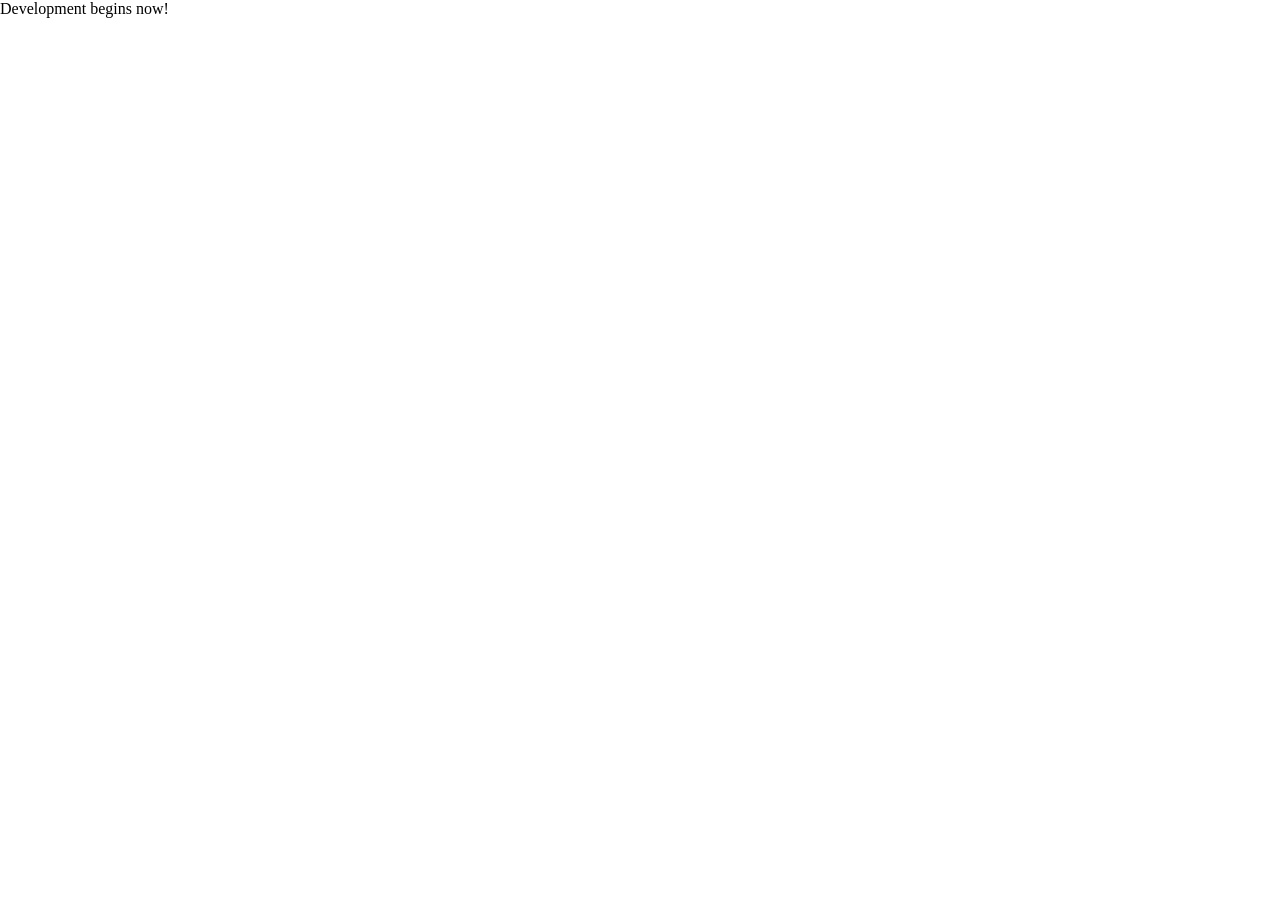
==== index.html @ 848533a8 "created the about page" ====
<!DOCTYPE html>
<html lang="en">

<head>
    <meta charset="UTF-8">
    <meta http-equiv="X-UA-Compatible" content="IE=edge">
    <meta name="viewport" content="width=device-width, initial-scale=1.0">

    <!-- Bootstrap CSS -->
    <link rel="stylesheet" href="assets/css/bootstrap.min.css">

    <!-- Custom CSS -->
    <link rel="stylesheet" href="assets/css/styles.css">

    <title>Medicaid :: Home</title>
</head>

<body>
    <p class="h2">
        Development begins now!
    </p>

    <!-- Bootstrap JS and Bootstrap Bundle JS -->
    <script src="assets/js/bootstrap.min.js"></script>
    <script src="assets/js/bootstrap.bundle.min.js"></script>
</body>

</html>
---- assets/css/styles.css ----
*{
    margin: 0%;
    padding: 0%;
    box-sizing: border-box;
}
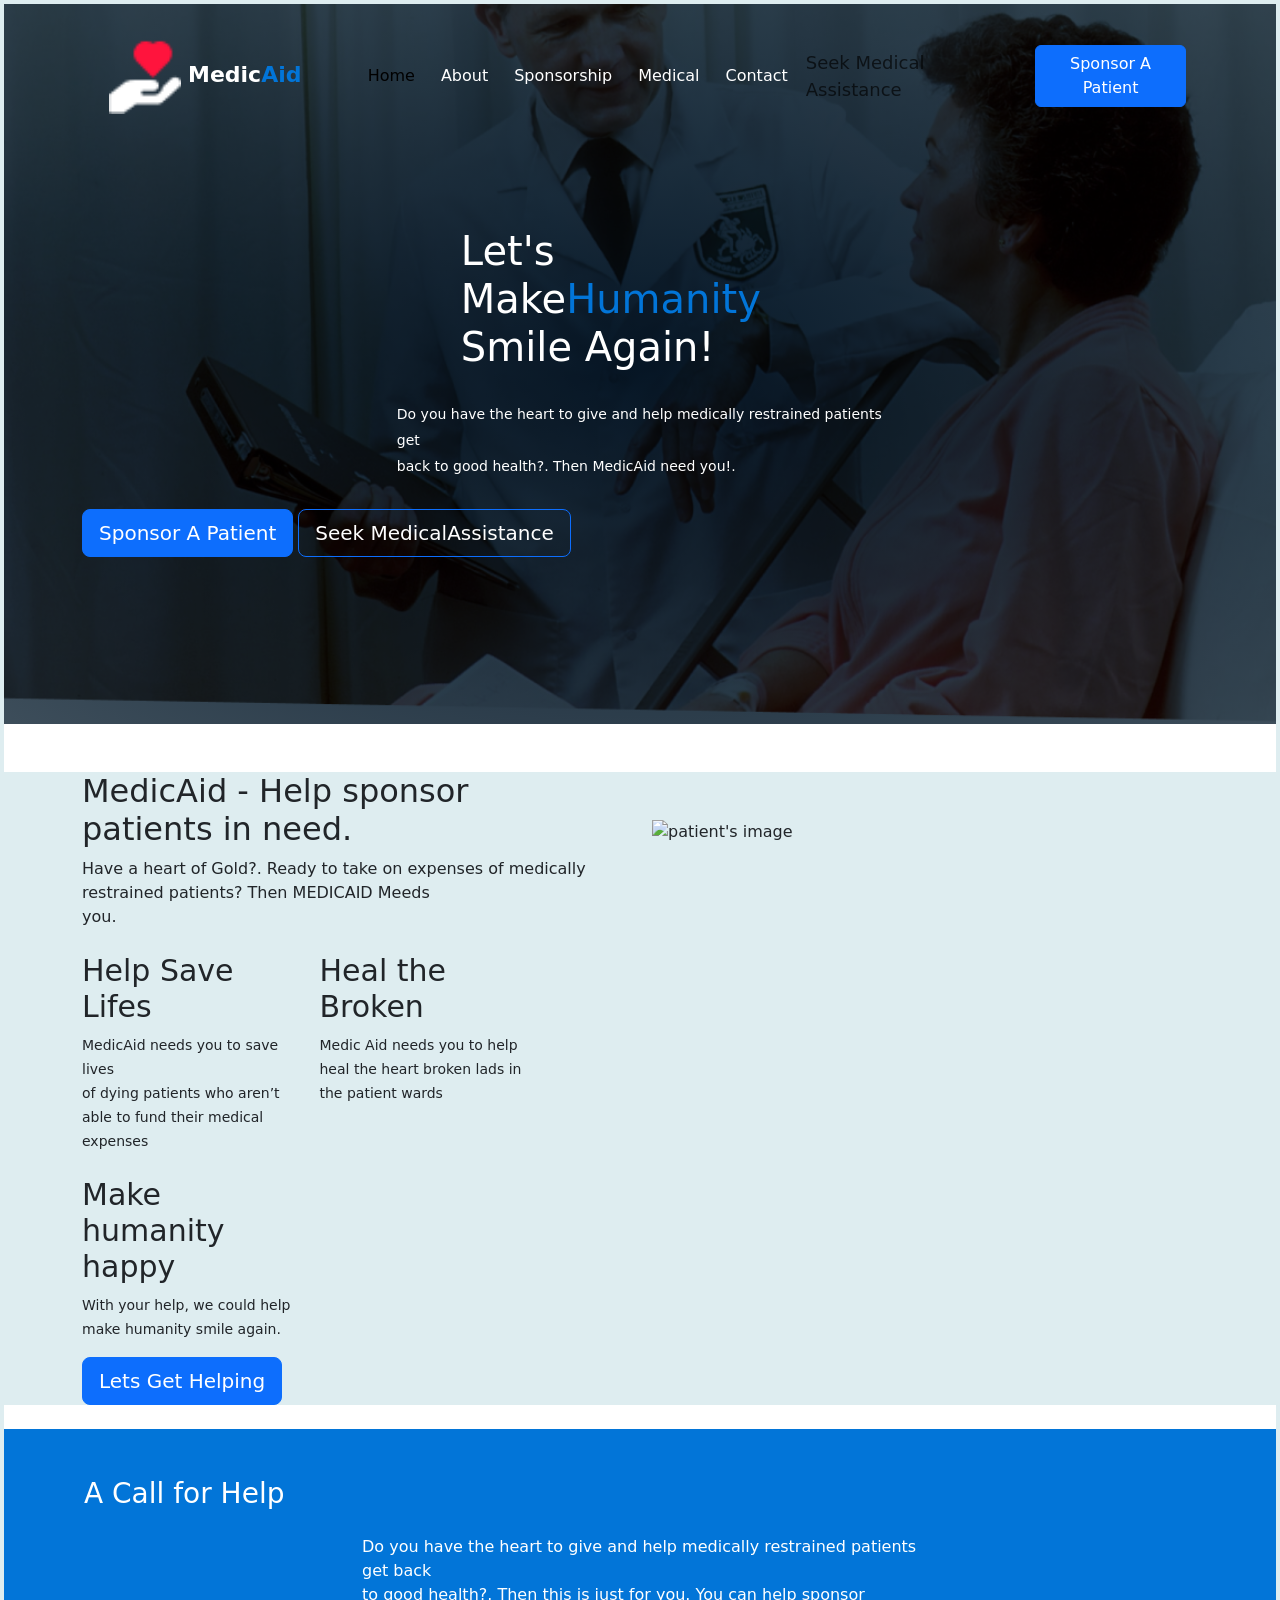
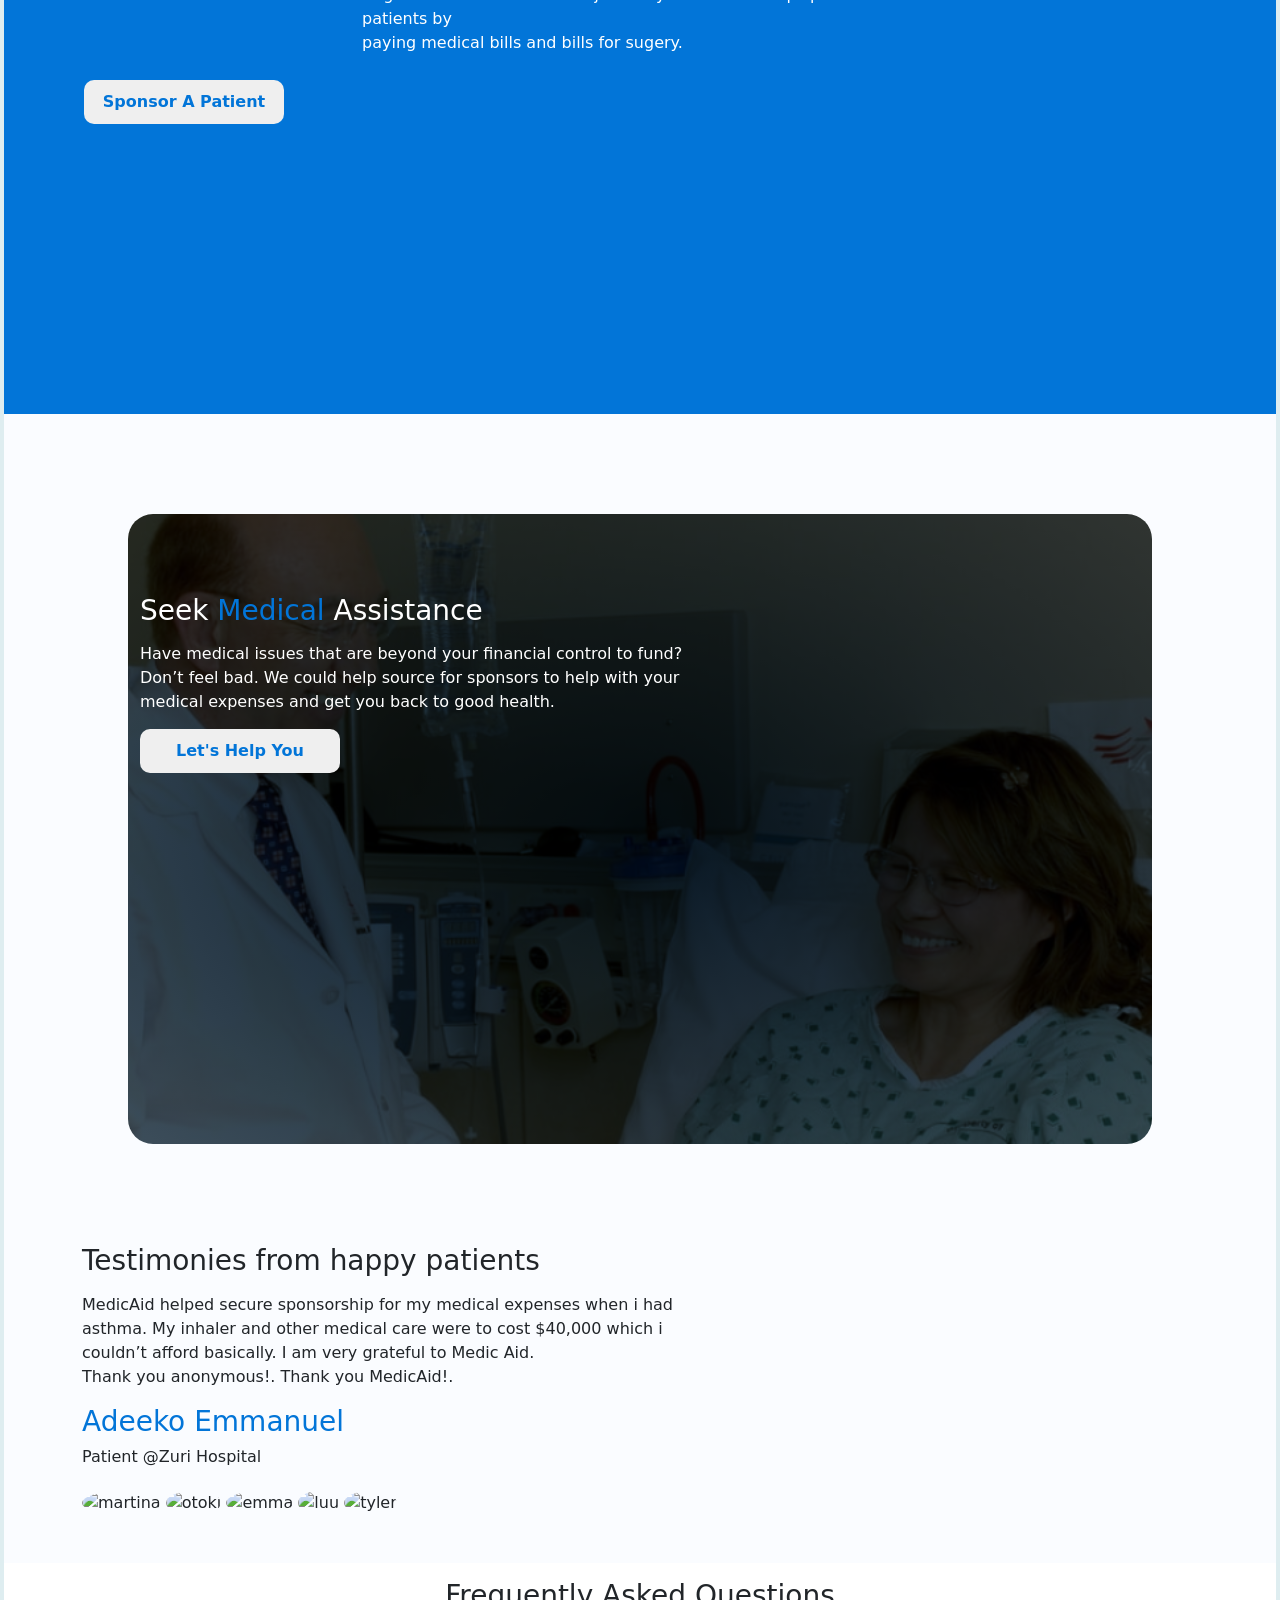
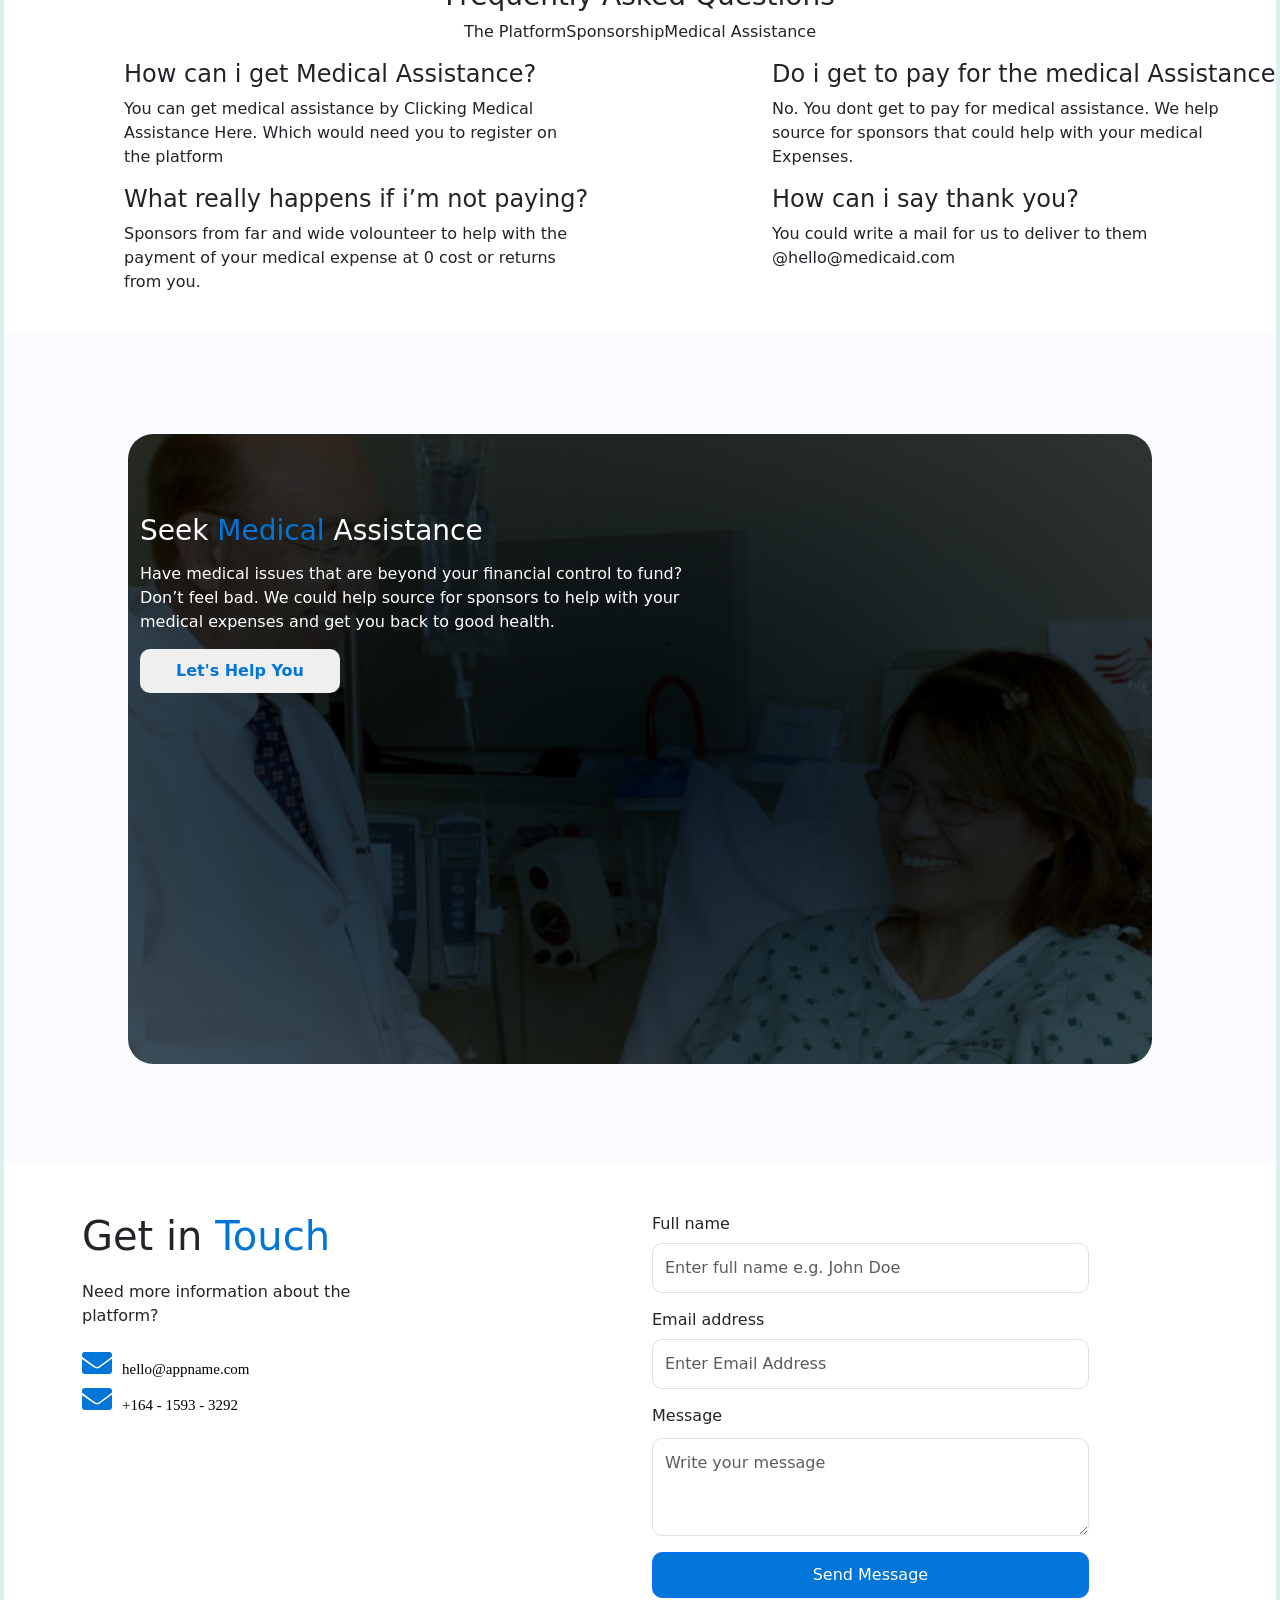
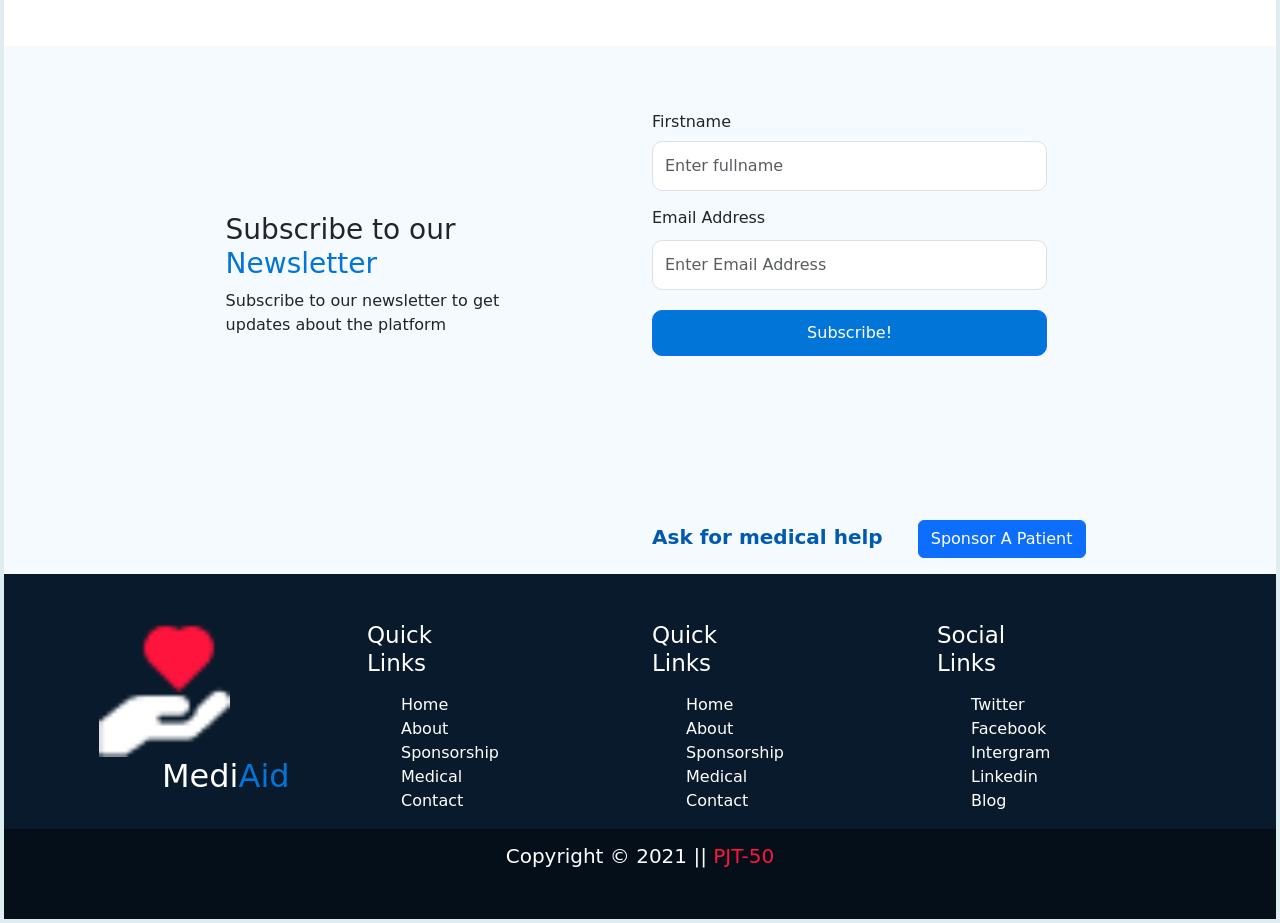
==== commit 45904b73: "created the home page" ====
--- a/index.html
+++ b/index.html
@@ -6,23 +6,382 @@
     <meta http-equiv="X-UA-Compatible" content="IE=edge">
     <meta name="viewport" content="width=device-width, initial-scale=1.0">
 
+    <!-- Link to Google fonts -->
+    <link href="https://fonts.googleapis.com/css2?family=Manrope:wght@200;300;400;500;600;700;800&display=swap" rel="stylesheet">
+
+    <!-- CSS -->
+    <link rel="stylesheet" href="./assets/css/style.css">
+
+    <!-- Font Awesome -->
+    <link rel="stylesheet" href="https://pro.fontawesome.com/releases/v5.10.0/css/all.css" integrity="sha384-AYmEC3Yw5cVb3ZcuHtOA93w35dYTsvhLPVnYs9eStHfGJvOvKxVfELGroGkvsg+p" crossorigin="anonymous" />
+
     <!-- Bootstrap CSS -->
-    <link rel="stylesheet" href="assets/css/bootstrap.min.css">
-
-    <!-- Custom CSS -->
-    <link rel="stylesheet" href="assets/css/styles.css">
-
-    <title>Medicaid :: Home</title>
+    <link href="https://cdn.jsdelivr.net/npm/bootstrap@5.0.1/dist/css/bootstrap.min.css" rel="stylesheet" integrity="sha384-+0n0xVW2eSR5OomGNYDnhzAbDsOXxcvSN1TPprVMTNDbiYZCxYbOOl7+AMvyTG2x" crossorigin="anonymous">
+    <title>About Us</title>
+
 </head>
 
 <body>
-    <p class="h2">
-        Development begins now!
-    </p>
-
-    <!-- Bootstrap JS and Bootstrap Bundle JS -->
-    <script src="assets/js/bootstrap.min.js"></script>
-    <script src="assets/js/bootstrap.bundle.min.js"></script>
+    <header class="mb-5">
+        <section class="bar_title" id="hero-image">
+            <div class="container">
+                <!-- NavBar -->
+                <nav class="navbar navbar-expand-lg">
+                    <div class="container-fluid">
+                        <a class="navbar-brand" href="#"><img src="assets/img/logo.png" alt="logo">
+                            <Strong>Medic<span class="span">Aid</span></Strong>
+                        </a>
+                        <button class="navbar-toggler text-white" type="button" data-bs-toggle="collapse" data-bs-target="#navbarSupportedContent" aria-controls="navbarSupportedContent" aria-expanded="false" aria-label="Toggle navigation">
+						<!-- <span class="navbar-toggler-icon"></span> -->
+                        <!-- <i class="fas fa-bars"></i> -->
+                        <span class="iconify" data-icon="gg:menu-right-alt" data-inline="false"></span>
+					  </button>
+                        <div class="collapse navbar-collapse" id="navbarSupportedContent">
+                            <ul class="navbar-nav me-auto mb-2 mb-lg-0">
+                                <li class="nav-item">
+                                    <a class="nav-link active" aria-current="page" href="#">Home</a>
+                                </li>
+                                <li class="nav-item">
+                                    <a class="nav-link" href="#">About</a>
+                                </li>
+                                <li class="nav-item">
+                                    <a class="nav-link" href="#">Sponsorship</a>
+                                </li>
+                                <li class="nav-item">
+                                    <a class="nav-link" href="#">Medical</a>
+                                </li>
+                                <li class="nav-item">
+                                    <a class="nav-link" href="#">Contact</a>
+                                </li>
+                            </ul>
+                            <a class="nav-link" href="#"><span
+							class="navbar-text">
+								Seek Medical Assistance </span></a>
+                            <button type="button" class="btn btn-primary">Sponsor A Patient</button>
+
+                        </div>
+                    </div>
+                </nav>
+
+                <!-- Title -->
+
+                <div class="title">
+                    <div class="col-sm-12 col-md-12 col-lg-12">
+                        <h1 class="title-text">Let's Make<span class="span">Humanity</span> <br>Smile Again!</h1>
+                        <p>Do you have the heart to give and help medically restrained patients get <br> back to good health?. Then MedicAid need you!.</p>
+                        <button type="button" class="btn btn-primary btn-lg">Sponsor A Patient</button>
+                        <button type="button" class="btn btn-outline-primary btn-lg text-white">Seek MedicalAssistance</button>
+                    </div>
+                </div>
+            </div>
+        </section>
+    </header>
+
+    <!-- Core Value Section -->
+    <section class="section_values m-auto" id="core_values">
+        <div class="container mb-4">
+            <div class="row">
+
+                <div class="core col-lg-6 col-md-12 col-sm-12 mt-5  m-sm-auto m-lg-0">
+                    <div class="m-sm-auto">
+                        <h2 class="core-vision m-sm-auto pb-2">MedicAid - Help sponsor <br> patients in need.</h2>
+                        <p class="core_p pb-2">Have a heart of Gold?. Ready to take on expenses of medically restrained patients? Then MEDICAID Meeds <br> you.</p>
+                    </div>
+
+                    <div class="row">
+                        <div class="values col-lg-5 col-md-12 pb-2">
+                            <h4>Help Save Lifes</h4>
+                            <p>MedicAid needs you to save lives <br> of dying patients who aren’t able to fund their medical expenses</p>
+                        </div>
+                        <div class="values col-lg-5 col-md-12">
+                            <h4>Heal the Broken</h4>
+                            <p>Medic Aid needs you to help heal the heart broken lads in the patient wards</p>
+                        </div>
+                        <div class="values col-lg-5 col-md-12">
+                            <h4>Make humanity happy</h4>
+                            <p>With your help, we could help make humanity smile again.</p>
+                        </div>
+                    </div>
+                    <button type="button" class="btn btn-primary btn-lg">Lets Get Helping</button>
+                </div>
+                <div class="col-lg-6 col-md-12 col-sm-12 core-value">
+                    <img class="img-fluid patient-image w-50 mt-5" src="../assets/img/medical.png" class="img-responsive" alt="patient's image">
+                </div>
+            </div>
+        </div>
+    </section>
+
+    <!-- CTA To Sponsor -->
+    <section class="CTA  pb-0" id="CTA_sponsors">
+        <div class="container-fluid">
+            <div class="call_to_sponsors">
+                <h3>A Call for Help</h3>
+                <p>Do you have the heart to give and help medically restrained patients get back <br> to good health?. Then this is just for you. You can help sponsor patients by <br> paying medical bills and bills for sugery.</p>
+                <button class="ass-btn btn-light btn-primary " type="button">Sponsor A Patient</button>
+            </div>
+        </div>
+    </section>
+
+
+    <!-- Patients and Medical assistance section -->
+
+    <section class="patients_assistance" id="about_patients_assistance">
+
+        <div class="row">
+
+            <!-- About Patients Sub-section -->
+
+            <!-- <div class="col-lg-12 patients">
+                <h3>About Patients</h3>
+                <p>From the desktop, click People & user groups at the top of your left sidebar... Click New User Group in the top rightFrom your desktop, click People & user groups at the top of your left sidebar
+                </p>
+                <a href="#">LEARN MORE</a>
+            </div> -->
+
+            <!-- Seek Medical Assistance Sub-section -->
+            <div class="make-col assistance">
+                <h2 class="">Seek <span class="span">Medical</span> Assistance</h2>
+                <p>Have medical issues that are beyond your financial control to fund? <br> Don’t feel bad. We could help source for sponsors to help with your <br> medical expenses and get you back to good health.</p>
+                <button type="button" class="ass-btn btn-lg">Let's Help You</button>
+            </div>
+        </div>
+    </section>
+    <!-- Testimonial section -->
+    <section class="testimonial pb-5 mb-3" id="testimony">
+        <div class="container">
+            <div class="col-lg-12 col-md-12 col-m-12 patients">
+                <h3 class="pb-2">Testimonies from happy patients</h3>
+                <div class="testifiers">
+                    <p>MedicAid helped secure sponsorship for my medical expenses when i had <br> asthma. My inhaler and other medical care were to cost $40,000 which i <br> couldn’t afford basically. I am very grateful to Medic Aid.<br> Thank you anonymous!.
+                        Thank you MedicAid!.
+                    </p>
+                    <h3><span class="span">Adeeko Emmanuel</span></h3>
+                    <h6 class="pb-3">Patient @Zuri Hospital</h6>
+                </div>
+                <div class="images ">
+                    <img src="./assets/img/matina.png" alt="martina" class="img-responsive rounded-circle">
+                    <img src="./assets/img/otoki.jpg" class="img-responsive rounded-circle" alt="otoki">
+                    <img src="./assets/img/emma.png" class="img-responsive rounded-circle" alt="emma">
+                    <img src="./assets/img/luu.png" class="img-responsive rounded-circle" alt="luu">
+                    <img src="./assets/img/tyler.jpg" class="img-responsive rounded-circle" alt="tyler">
+                </div>
+            </div>
+        </div>
+
+    </section>
+    <!-- FAQs Section -->
+
+    <section class="faq mb-4" id="fa_questions">
+        <div class="jumbotron">
+            <div class="row asked_q">
+                <h3 class="text-center">Frequently Asked Questions</h3>
+                <div class="faq_head m-auto">
+                    <p>The Platform</p>
+                    <p>Sponsorship</p>
+                    <p>Medical Assistance</p>
+                </div>
+
+                <div class="QA">
+                    <div class="row questions_and_answers text-left">
+                        <div class="what col-lg-6 col-md-12 col-sm-12">
+                            <h4>How can i get Medical Assistance?</h4>
+                            <p>You can get medical assistance by Clicking Medical <br> Assistance Here. Which would need you to register on <br> the platform</p>
+                        </div>
+                        <div class="what col-lg-6 col-md-12 col-sm-12">
+                            <h4>Do i get to pay for the medical Assistance?</h4>
+                            <p>No. You dont get to pay for medical assistance. We help<br> source for sponsors that could help with your medical <br>Expenses.</p>
+                        </div>
+                    </div>
+                    <div class="row questions_and_answers">
+                        <div class="what col-lg-6 col-md-12 col-sm-12">
+                            <h4>What really happens if i’m not paying?</h4>
+                            <p>Sponsors from far and wide volounteer to help with the <br>payment of your medical expense at 0 cost or returns<br> from you.</p>
+                        </div>
+                        <div class="what col-lg-6 col-md-12 col-sm-12">
+                            <h4>How can i say thank you?</h4>
+                            <p>You could write a mail for us to deliver to them <br>@hello@medicaid.com</p>
+                        </div>
+                    </div>
+
+                </div>
+            </div>
+        </div>
+    </section>
+
+    <!-- Patients and Medical assistance section -->
+
+    <section class="patients_assistance" id="about_patients_assistance">
+        <div class="row">
+            <!-- Seek Medical Assistance Sub-section -->
+            <div class="make-col assistance">
+                <h2 class="">Seek <span class="span">Medical</span> Assistance</h2>
+                <p>Have medical issues that are beyond your financial control to fund? <br> Don’t feel bad. We could help source for sponsors to help with your <br> medical expenses and get you back to good health.</p>
+                <button type="button" class="ass-btn btn-lg">Let's Help You</button>
+            </div>
+        </div>
+    </section>
+    <!-- Get In Touch Section -->
+
+    <section class="git" id="gi_touch">
+        <div class="container mt-5 mb-5">
+            <div class="row">
+                <div class="col-sm-12 col-md-6 col-lg-6 git_details">
+                    <h3 class="git-header">Get in <span class="span">Touch</span></h3>
+                    <p>Need more information about the <br> platform?</p>
+                    <i class="fas fa-envelope"><span class="env-text">hello@appname.com</span></i> <br>
+                    <i class="fas fa-envelope"><span class="env-text">+164 - 1593 - 3292</span></i>
+                </div>
+                <div class="col-lg-6 form_box ">
+                    <form>
+                        <div class="form-row">
+                            <div class="col">
+                                <p>Full name</p>
+                                <input type="text" class="form-control" placeholder="Enter full name e.g. John Doe">
+                            </div>
+                            <div class="form-row">
+                                <div class="col">
+                                    <p>Email address</p>
+                                    <input type="email" class="form-control" placeholder="Enter Email Address">
+                                </div>
+                                <div class="form-group">
+                                    <label for="exampleFormControlTextarea1">Message</label>
+                                    <textarea class="form-control" id="exampleFormControlTextarea1" rows="3" placeholder="Write your message"></textarea>
+                                </div>
+                                <button class="btn btn-primary mt-3" type="submit">Send Message</button>
+                            </div>
+                        </div>
+                    </form>
+                </div>
+            </div>
+        </div>
+    </section>
+
+
+    <section class="subscribe mb-auto" id="newsletter">
+        <div class="container">
+            <div class="row sub">
+
+                <div class="col-lg-6 sub_text">
+                    <h3>Subscribe <span class="aid">to our <span class="span">Newsletter</span></span>
+                    </h3>
+                    <p>Subscribe to our newsletter to get updates about the platform</p>
+                </div>
+                <div class="col-lg-6 form_box">
+                    <form>
+                        <div class="form-row">
+                            <div class="col">
+                                <p>Firstname</p>
+                                <input type="text" class="form-control" placeholder="Enter fullname">
+                            </div>
+                            <div class="form-group">
+                                <label for="exampleFormControlInput1">Email Address</label>
+                                <input type="email" class="form-control" id="exampleFormControlInput1" placeholder="Enter Email Address">
+                            </div>
+                            <button class="btn btn-primary" type="button">Subscribe!</button>
+                        </div>
+                    </form>
+                </div>
+            </div>
+        </div>
+    </section>
+
+    <!-- Seek Medical Assistance + Sponsor a patient Section -->
+
+    <section class="ass_spons pb-3" id="ass_patient">
+        <div class="container">
+            <div class="row">
+                <div class="col-sm-12 col-md-12 col-lg-6">
+
+                </div>
+                <div class="col-sm-6 col-md-6 col-lg-6 med_help">
+                    <a class="" href="#">Ask for medical help</a>
+                    <button class="btn btn-primary" type="button">Sponsor A Patient</button>
+                </div>
+            </div>
+        </div>
+    </section>
+
+
+
+    <!-- footer section -->
+
+    <footer class="pt-5" id="footerbg">
+        <div class="container">
+            <div class="row">
+                <div class="col-sm-12 col-md-6 col-lg-3 mb-auto">
+                    <a class="navbar-brand" href="#"><img src="assets/img/logo1.png" class="img-fluid" alt="logo">
+                        <h2 class="">Medi<span class="span">Aid</span></h2>
+                    </a>
+                </div>
+                <div class="col-sm-12 col-md-6 col-lg-3">
+                    <h3 class="col-sm-12 col-md-6 col-lg-34"> Quick Links</h3>
+                    <ul class="col-sm-12 col-md-6 col-lg-3 pt-2">
+                        <li>
+                            <a href="">Home</a>
+                        </li>
+                        <li>
+                            <a href="">About</a>
+                        </li>
+                        <li>
+                            <a href="">Sponsorship</a>
+                        </li>
+                        <li>
+                            <a href="">Medical </a>
+                        </li>
+                        <li>
+                            <a href="">Contact</a>
+                        </li>
+                    </ul>
+                </div>
+                <div class="col-sm-12 col-md-6 col-lg-3">
+                    <h3 class="col-sm-12 col-md-6 col-lg-34"> Quick Links</h3>
+                    <ul class="col-sm-12 col-md-6 col-lg-3 pt-2">
+                        <li>
+                            <a href="">Home</a>
+                        </li>
+                        <li>
+                            <a href="">About</a>
+                        </li>
+                        <li>
+                            <a href="">Sponsorship</a>
+                        </li>
+                        <li>
+                            <a href="">Medical</a>
+                        </li>
+                        <li>
+                            <a href="">Contact</a>
+                        </li>
+                    </ul>
+                </div>
+                <div class="col-sm-12 col-md-6 col-lg-3">
+                    <h3 class="col-sm-12 col-md-6 col-lg-34">Social Links</h3>
+                    <ul class="col-sm-12 col-md-6 col-lg-3 pt-2">
+                        <li>
+                            <a href="">Twitter</a>
+                        </li>
+                        <li>
+                            <a href="">Facebook</a>
+                        </li>
+                        <li>
+                            <a href="">Intergram</a>
+                        </li>
+                        <li>
+                            <a href="">Linkedin</a>
+                        </li>
+                        <li>
+                            <a href="">Blog</a>
+                        </li>
+                    </ul>
+                </div>
+            </div>
+        </div>
+        <div class="footer-small">
+            <p>Copyright &copy; 2021 || <span>PJT-50</span></p>
+        </div>
+    </footer>
+    <!-- JavaScript Bundle with Popper -->
+    <script src="https://cdn.jsdelivr.net/npm/bootstrap@5.0.1/dist/js/bootstrap.bundle.min.js" integrity="sha384-gtEjrD/SeCtmISkJkNUaaKMoLD0//ElJ19smozuHV6z3Iehds+3Ulb9Bn9Plx0x4" crossorigin="anonymous"></script>
+    <script src="index.js"></script>
 </body>
 
 </html>
--- a/assets/css/style.css
+++ b/assets/css/style.css
@@ -0,0 +1,520 @@
+@import url('https://fonts.googleapis.com/css2?family=Manrope:wght@200;300;400;500;600;700;800&display=swap');
+* {
+    padding: 0;
+    margin: 0;
+    box-sizing: border-box;
+}
+
+body {
+    background-color: whitesmoke;
+    font-family: "Manrope" sans-serif;
+    text-align: center;
+    border: 4px solid #DEEDF0;
+    font-size: 16px;
+}
+
+html,
+body {
+    overflow-x: hidden;
+}
+
+.span {
+    color: #0275d8;
+}
+
+
+/*navbar section*/
+
+.container .navbar {
+    padding-top: 30px;
+}
+
+.container-fluid .navbar-brand {
+    color: #fff;
+    font-size: 1.2em;
+    font-weight: bold;
+    margin-left: 15px;
+}
+
+strong {
+    font-size: 22px;
+}
+
+a img {
+    width: 50%;
+    height: 50%;
+}
+
+.navbar-nav {
+    margin-left: 90px;
+    font-size: 0.8em;
+}
+
+.navbar .iconify {
+    color: #ffff;
+    content: url('https://api.iconify.design/gg:menu-right-alt.svg?color=white&height=24');
+    vertical-align: -0.125em;
+    width: 50px;
+    height: 50px;
+}
+
+.navbar .fas {
+    color: #ffff;
+    font-size: larger;
+}
+
+.nav-item {
+    margin-right: 10px;
+    font-size: 16px;
+}
+
+.nav-item .nav-link {
+    color: #fff;
+}
+
+.navbar-text {
+    margin-right: 40px;
+    color: #fff;
+    font-size: 0.8em;
+    padding: 0px;
+    font-size: 18px;
+}
+
+.collapse .head-navig {
+    background: #0275d8;
+    font-size: 0.8em;
+    text-align: center;
+    border-radius: 8px;
+    margin-right: 30px;
+    padding: 0.5em 1.5em;
+}
+
+
+/*hero section*/
+
+#hero-image {
+    background-image: radial-gradient(#081A2B, rgba(8, 26, 43, 75%)), url("../img/hero-img.png");
+    background-position: center;
+    background-repeat: no-repeat;
+    background-size: cover;
+    /* background-color: #DEEDF0; */
+    background-blend-mode: multiply;
+    background-color: #DEEDF0;
+    color: #fff;
+    height: 80vh;
+}
+
+.title .title-text {
+    width: 28vw;
+    margin: 100px auto 30px;
+}
+
+.title p {
+    width: 38vw;
+    margin: 10px auto 30px;
+    font-size: 14px;
+    line-height: 26px;
+}
+
+.title h1 {
+    font-size: 40px;
+    font-weight: 500;
+}
+
+
+/* core value section*/
+
+#core_values {
+    background-color: #DEEDF0;
+}
+
+img {
+    width: 100%;
+    margin: auto;
+}
+
+.core {
+    text-align: left;
+}
+
+.core .values p {
+    line-height: 24px;
+    font-size: 14px;
+}
+
+.values h4 {
+    font-size: 30px;
+}
+
+
+/*testimonial section*/
+
+#testimony {
+    background-color: #FAFCFF;
+}
+
+.testimonial img {
+    width: 6%;
+}
+
+
+/*mission section*/
+
+
+/* Patients and Medical assistance section*/
+
+#about_patients_assistance {
+    background-color: #FAFCFF;
+    height: auto;
+    /* margin: 50px auto; */
+}
+
+#about_patients_assistance .patients {
+    margin: 100px auto 0;
+}
+
+#about_patients_assistance .assistance {
+    background-image: radial-gradient(#081A2B, rgba(8, 26, 43, 75%)), url("../img/doc-assist.png");
+    background-position: center;
+    background-repeat: no-repeat;
+    background-size: cover;
+    background-color: #DEEDF0;
+    background-blend-mode: multiply;
+    border-radius: 25px;
+    color: #fff;
+    height: 70vh;
+    width: 80vw;
+    margin: 100px auto;
+}
+
+.assistance h2 {
+    margin-top: 8rem;
+    font-size: 50px;
+}
+
+.assistance p {
+    margin: 25px auto;
+    width: 50%;
+}
+
+.patients_assistance .ass-btn {
+    border: none;
+    color: #0275d8;
+    padding: 10px;
+    border-radius: 10px;
+    width: 200px;
+    font-weight: 600;
+}
+
+
+/* FAQ section*/
+
+.faq_head {
+    display: flex;
+    flex-direction: row;
+    justify-content: center;
+    text-align: center;
+}
+
+#fa_questions {
+    text-align: left;
+}
+
+.QA {
+    margin-left: 120px;
+}
+
+
+/* CTA section*/
+
+#CTA_sponsors {
+    background-color: #0275d8;
+    height: 65vh;
+    color: #fff;
+}
+
+#CTA_sponsors .container-fluid {
+    padding: 3rem 5rem;
+}
+
+.CTA .ass-btn {
+    border: none;
+    padding: 10px;
+    border-radius: 10px;
+    width: 200px;
+    color: #0275d8;
+    font-weight: 600;
+}
+
+
+/* .call_to_sponsors h3 {
+    margin-top: 120px;
+} */
+
+.call_to_sponsors p {
+    width: 50%;
+    margin: 25px auto;
+}
+
+
+/* GI section*/
+
+#gi_touch {
+    text-align: left;
+}
+
+#gi_touch .container-fluid {
+    padding: 10%;
+}
+
+.git_details h3,
+.git_details p {
+    width: 70%;
+    margin-bottom: 20px;
+}
+
+.git_details .fas {
+    color: #0275d8;
+    font-size: 30px;
+    border-radius: 5px;
+    margin-bottom: 6px;
+}
+
+.git-header {
+    font-size: 40px;
+}
+
+.git_details .env-text {
+    color: #000;
+    font-size: 15px;
+    margin-left: 10px;
+    font-weight: 200
+}
+
+.form-row input {
+    width: 80%;
+    border-radius: 10px;
+    margin-bottom: 30px;
+    padding: 12px;
+}
+
+.form-group label {
+    margin-bottom: 10px;
+    ;
+}
+
+.form-group textarea {
+    width: 80%;
+    border-radius: 10px;
+    padding: 12px;
+}
+
+.form_box .btn {
+    margin-top: 15px;
+    width: 80%;
+    border-radius: 10px;
+    padding: 10px;
+}
+
+
+/* partners section*/
+
+
+/* 
+.partners-pics {
+    width: 3%;
+    height: 3%;
+} */
+
+
+/* NEWSLETTER section*/
+
+#newsletter {
+    background-color: #F5FAFF;
+    height: auto;
+    margin: auto;
+    margin-top: 40px;
+    text-align: left;
+}
+
+#newsletter .container {
+    padding: 4rem;
+}
+
+.sub .sub_text {
+    padding: 10%;
+}
+
+.form_box p {
+    margin-bottom: 7px;
+}
+
+.form_box input {
+    margin-bottom: 15px;
+}
+
+.form_box .btn {
+    margin-top: 5px;
+    background-color: #0275d8;
+    color: #ffff;
+}
+
+
+/* partners section*/
+
+#ass_patient {
+    background-color: #F5FAFF;
+    color: #005AB2;
+}
+
+.ass_spons a {
+    color: #005AB2;
+    text-decoration: none;
+    font-weight: bold;
+    font-size: 20px;
+    padding-right: 30px;
+}
+
+
+/* footer section*/
+
+footer {
+    background-color: #081A2B;
+    color: hsl(0, 0%, 100%);
+}
+
+footer a,
+ul {
+    text-decoration: none;
+    list-style-type: none;
+    color: hsl(0, 0%, 100%);
+    text-align: left;
+    padding-left: 2em;
+}
+
+footer h2 {
+    margin-left: 80px;
+}
+
+footer h3 {
+    font-size: 23px;
+    /* color: #FF143D; */
+}
+
+.footer-small {
+    background-color: #050F1A;
+    height: 10vh;
+}
+
+.footer-small p {
+    font-size: 20px;
+    padding-top: 12px;
+    text-align: center;
+}
+
+.footer-small span {
+    color: #FF143D;
+}
+
+@media (max-width: 575.98px) {
+    .title h1 {
+        font-size: 25px;
+    }
+    .title .title-text {
+        width: 28vw;
+        margin: 50px auto 15px;
+    }
+    /* footer section*/
+    footer a,
+    ul {
+        text-align: left;
+        margin-left: 20px;
+    }
+    footer h2 {
+        margin-left: 100px;
+    }
+    footer h3 {
+        text-align: left;
+        margin-left: 100px;
+    }
+    .call_to_sponsors p {
+        width: 100%;
+        text-align: center;
+        font-size: 13px;
+    }
+    .QA {
+        margin-left: 30px;
+        font-size: 14px;
+    }
+    .QA h4 {
+        font-size: 18px;
+        font-weight: 600;
+    }
+    .assistance h2 {
+        margin-top: 3rem;
+        font-size: 28px;
+    }
+    .assistance p {
+        margin: 15px auto;
+        width: 100%;
+        font-size: 14px;
+    }
+    /* hero section*/
+    .title h1 {
+        width: 90vw;
+        font-size: 30px;
+    }
+    .title .title-text {
+        margin: 25px auto 15px;
+        width: 90vw;
+    }
+    .title p {
+        width: 90vw;
+        margin: 10px auto 20px;
+        font-size: 16px;
+        line-height: 24px;
+    }
+}
+
+@media (min-width: 992px) {
+    footer a,
+    ul {
+        text-align: left;
+        margin-left: -15px;
+    }
+    .assistance h2 {
+        margin-top: 5rem;
+        font-size: 28px;
+    }
+    .assistance p {
+        margin: 15px auto;
+        width: 100%;
+        font-size: 16px;
+    }
+}
+
+@media (max-width: 991.98px) {
+    .assistance h2 {
+        margin-top: 5rem;
+        font-size: 28px;
+    }
+    .assistance p {
+        margin: 15px auto;
+        width: 100%;
+        font-size: 16px;
+    }
+    .title h1 {
+        width: 90vw;
+        font-size: 30px;
+    }
+    .title .title-text {
+        margin: 25px auto 15px;
+        width: 90vw;
+    }
+    .title p {
+        width: 90vw;
+        margin: 10px auto 20px;
+        font-size: 16px;
+        line-height: 24px;
+    }
+}
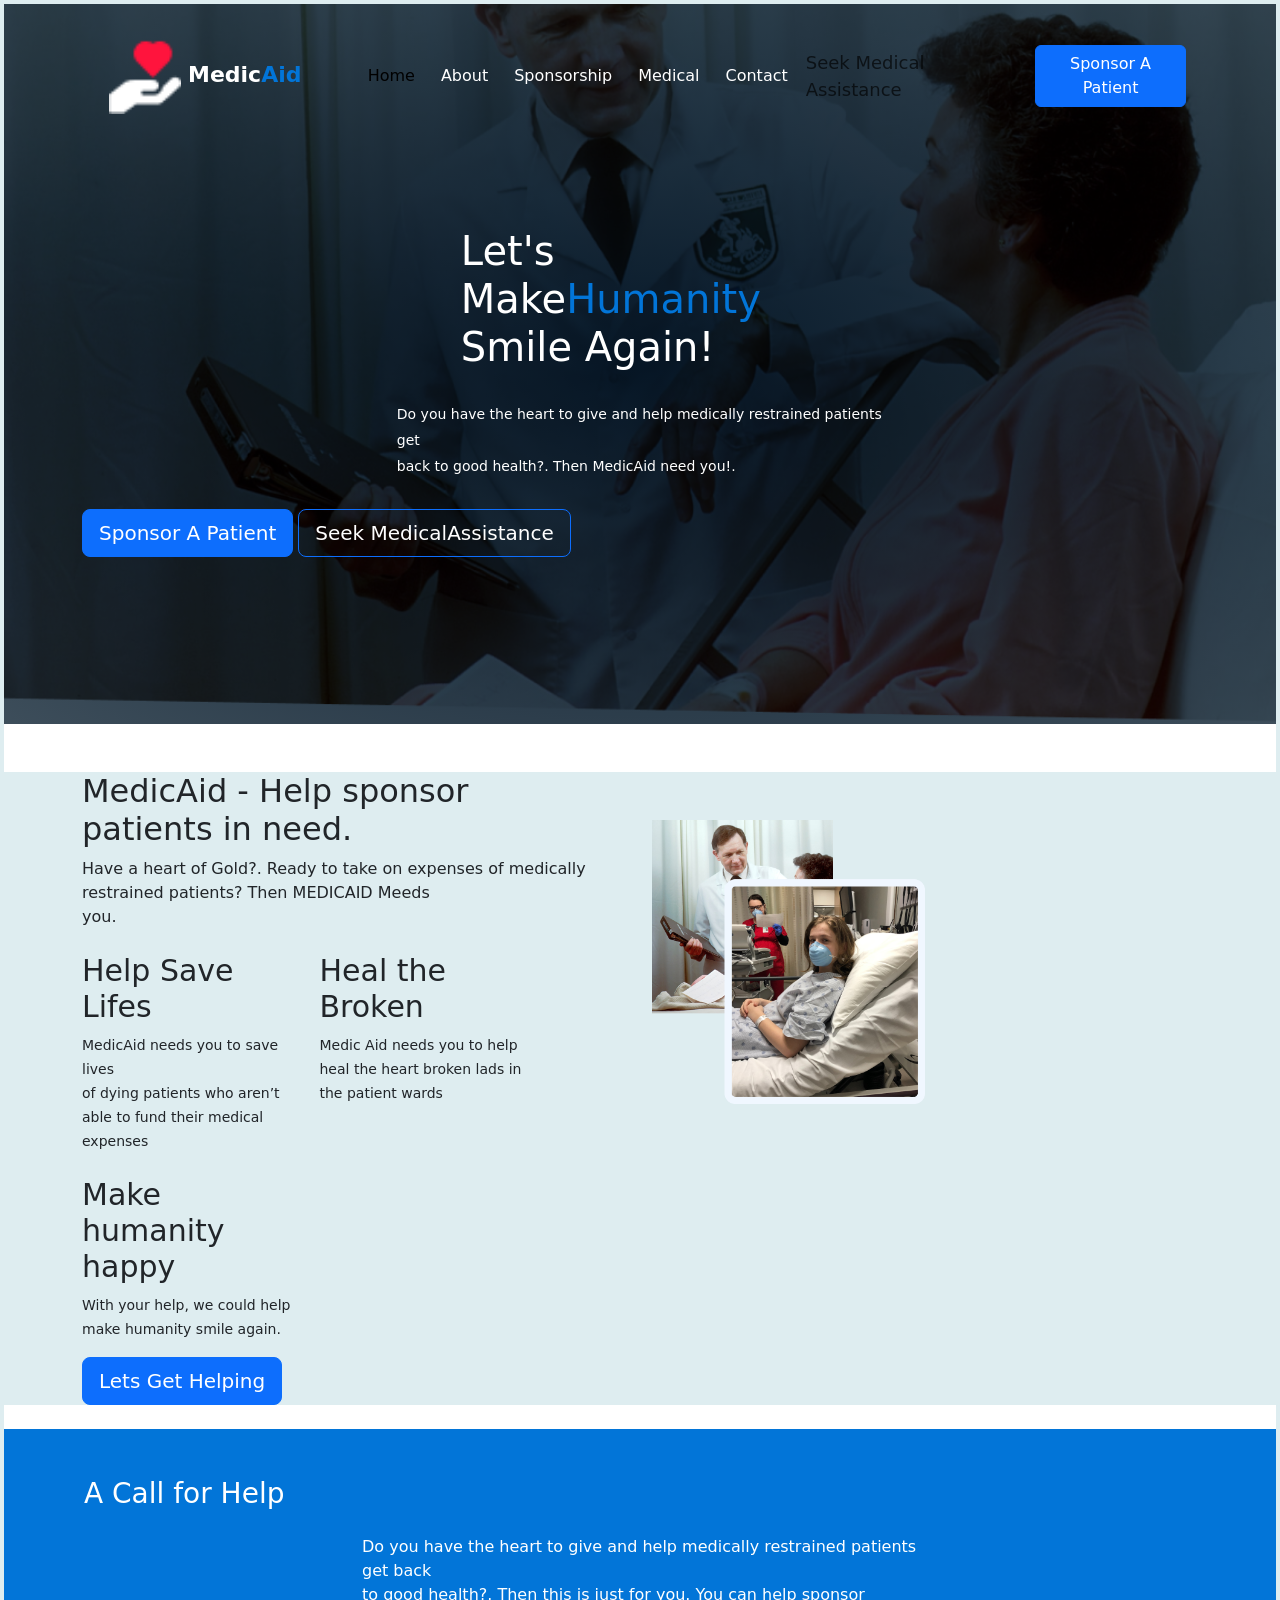
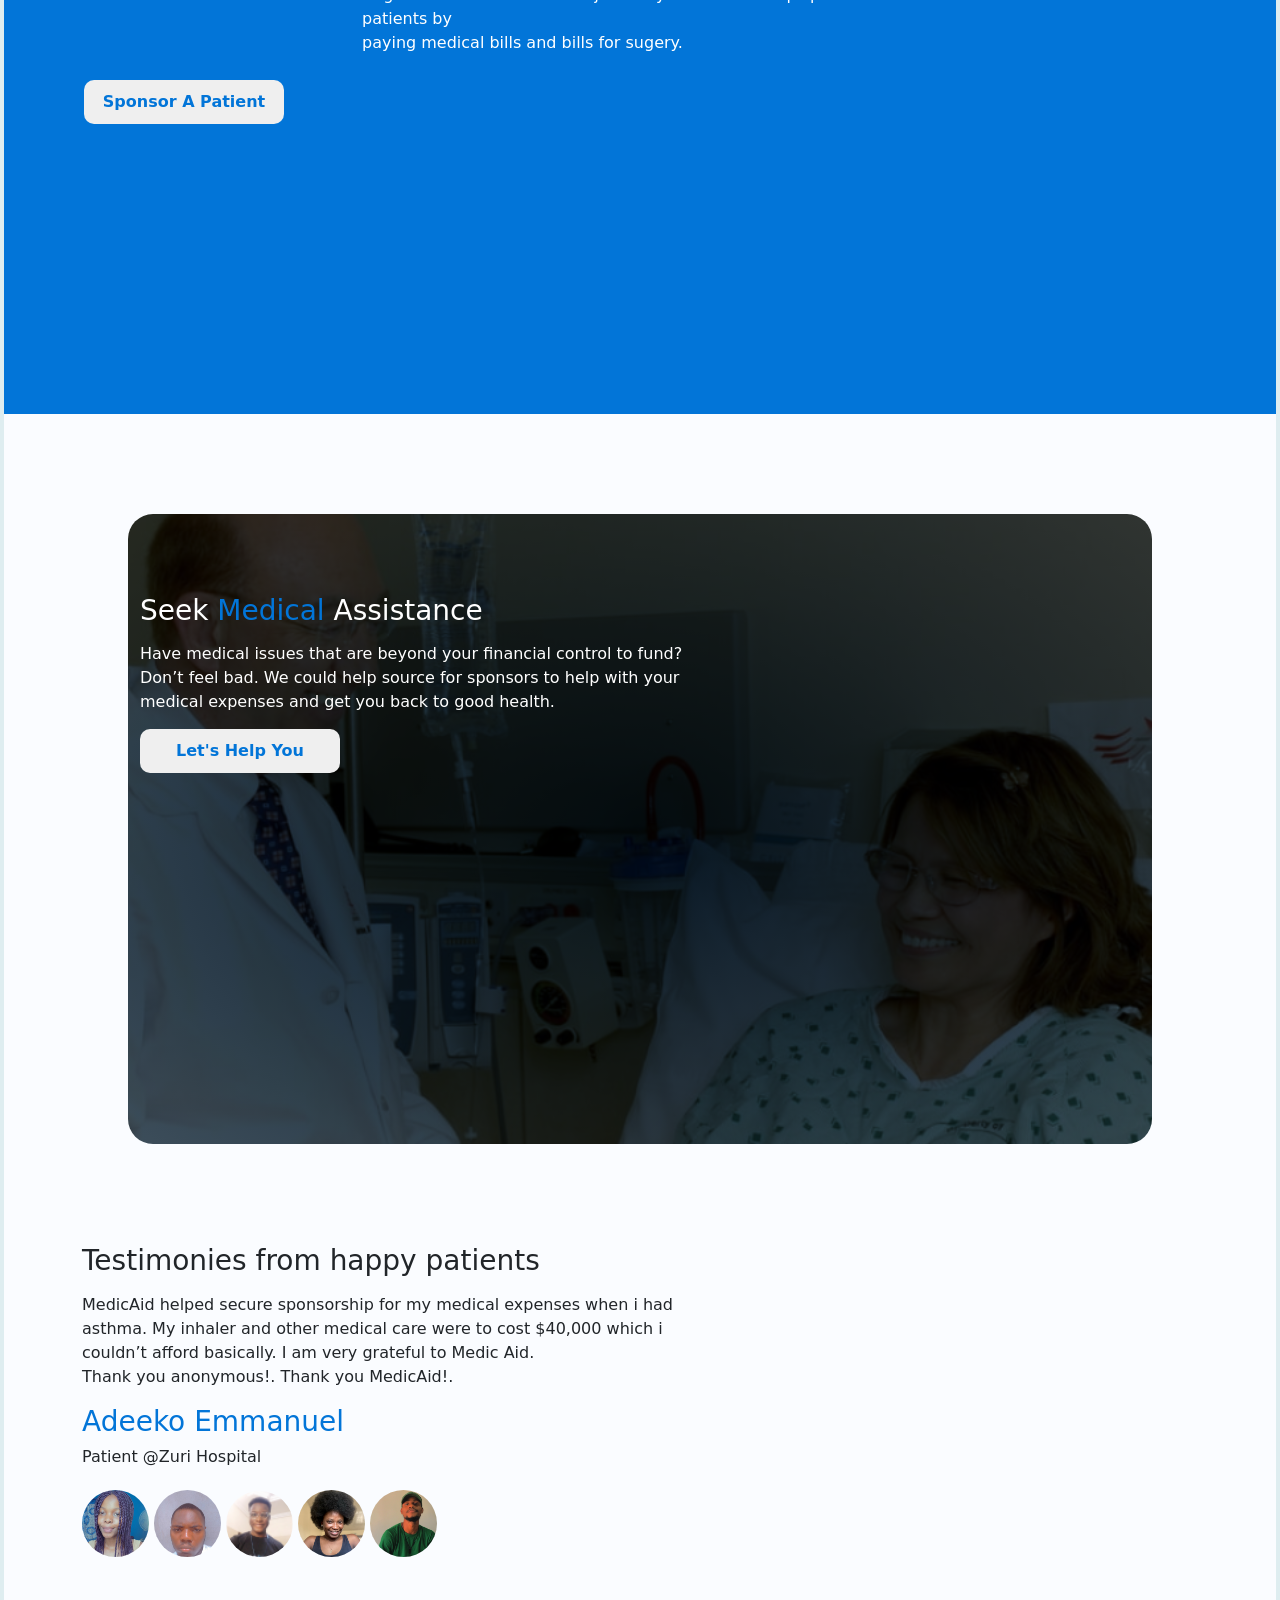
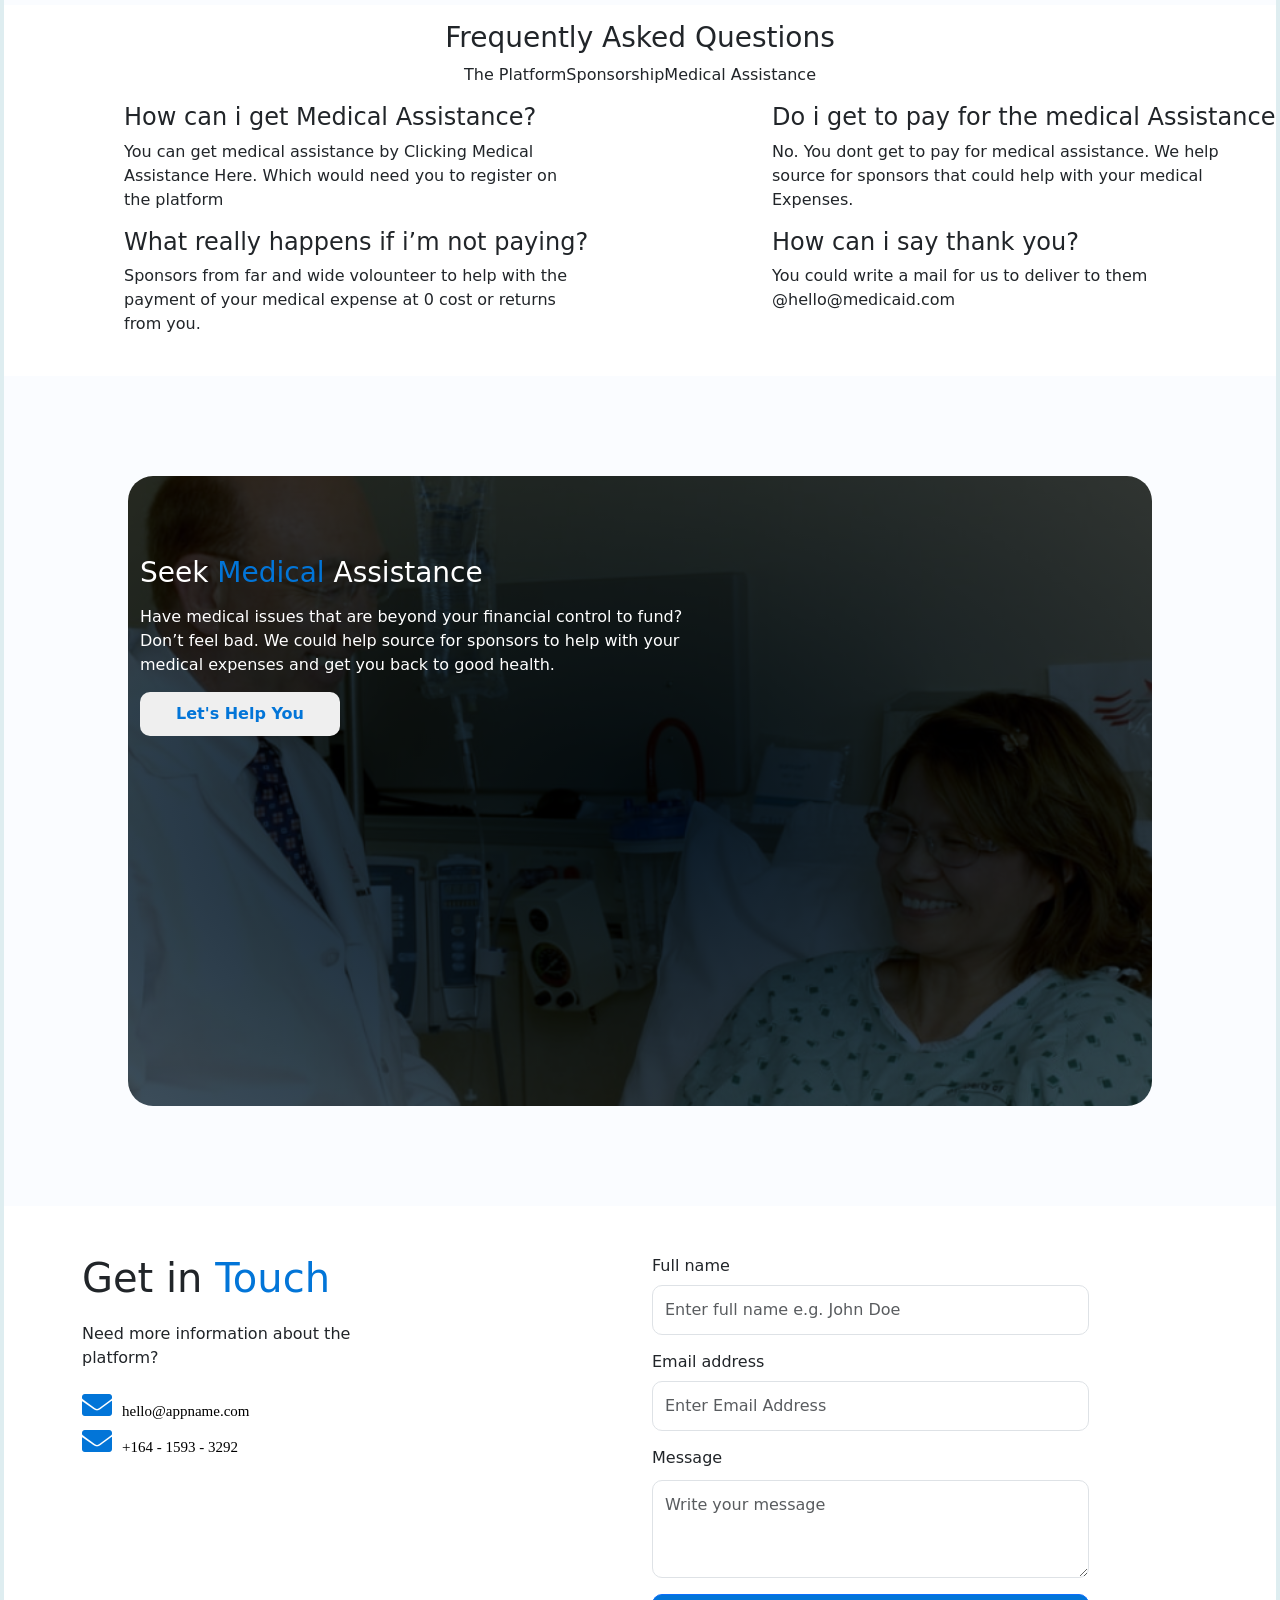
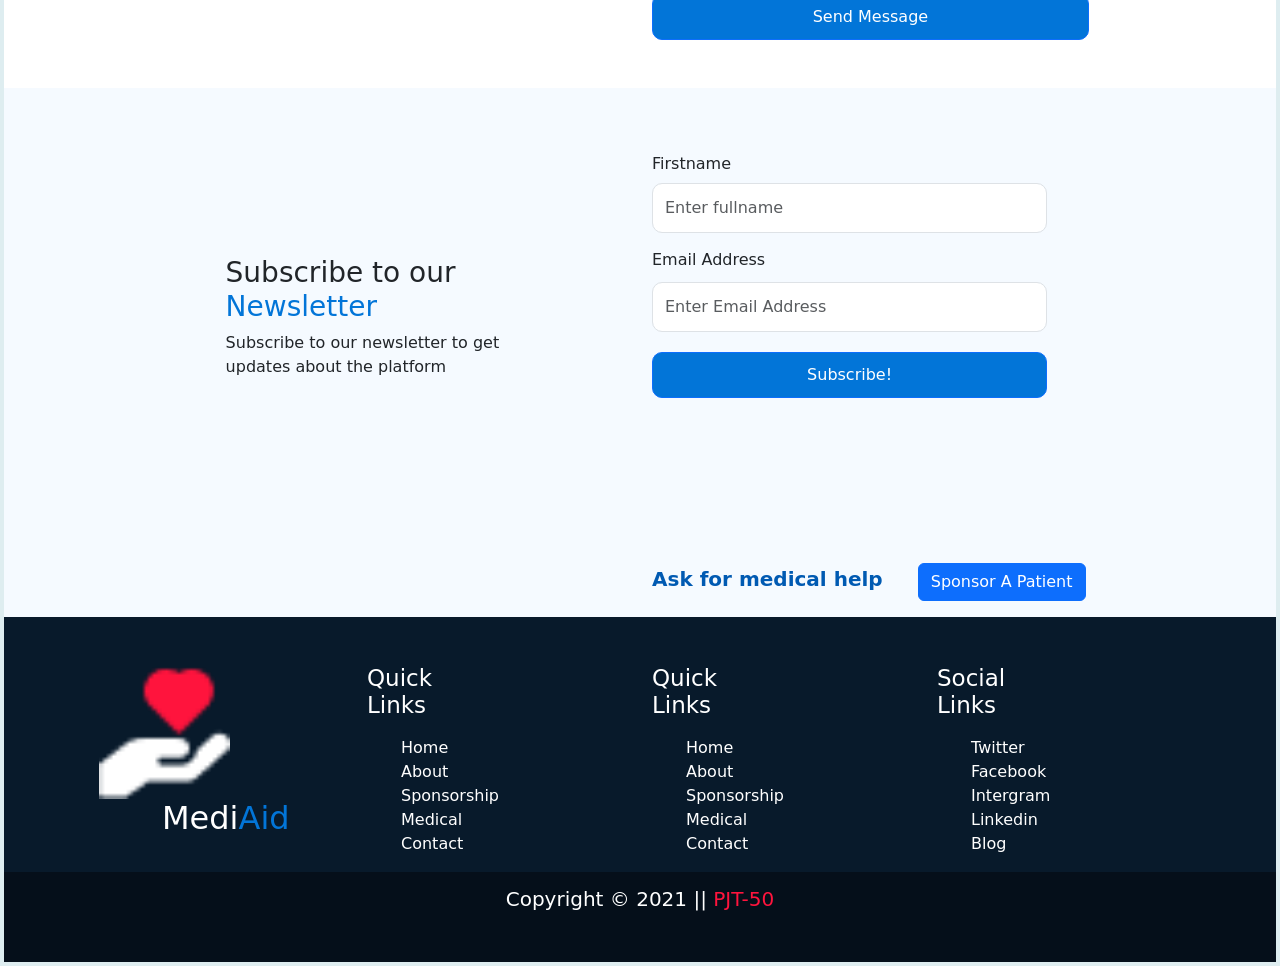
==== commit 7c3911cf: "modified index.html" ====
--- a/index.html
+++ b/index.html
@@ -42,7 +42,7 @@
                                     <a class="nav-link active" aria-current="page" href="#">Home</a>
                                 </li>
                                 <li class="nav-item">
-                                    <a class="nav-link" href="#">About</a>
+                                    <a class="nav-link" href="about.html">About</a>
                                 </li>
                                 <li class="nav-item">
                                     <a class="nav-link" href="#">Sponsorship</a>
@@ -340,7 +340,7 @@
                             <a href="">Home</a>
                         </li>
                         <li>
-                            <a href="">About</a>
+                            <a href="about.html">About</a>
                         </li>
                         <li>
                             <a href="">Sponsorship</a>
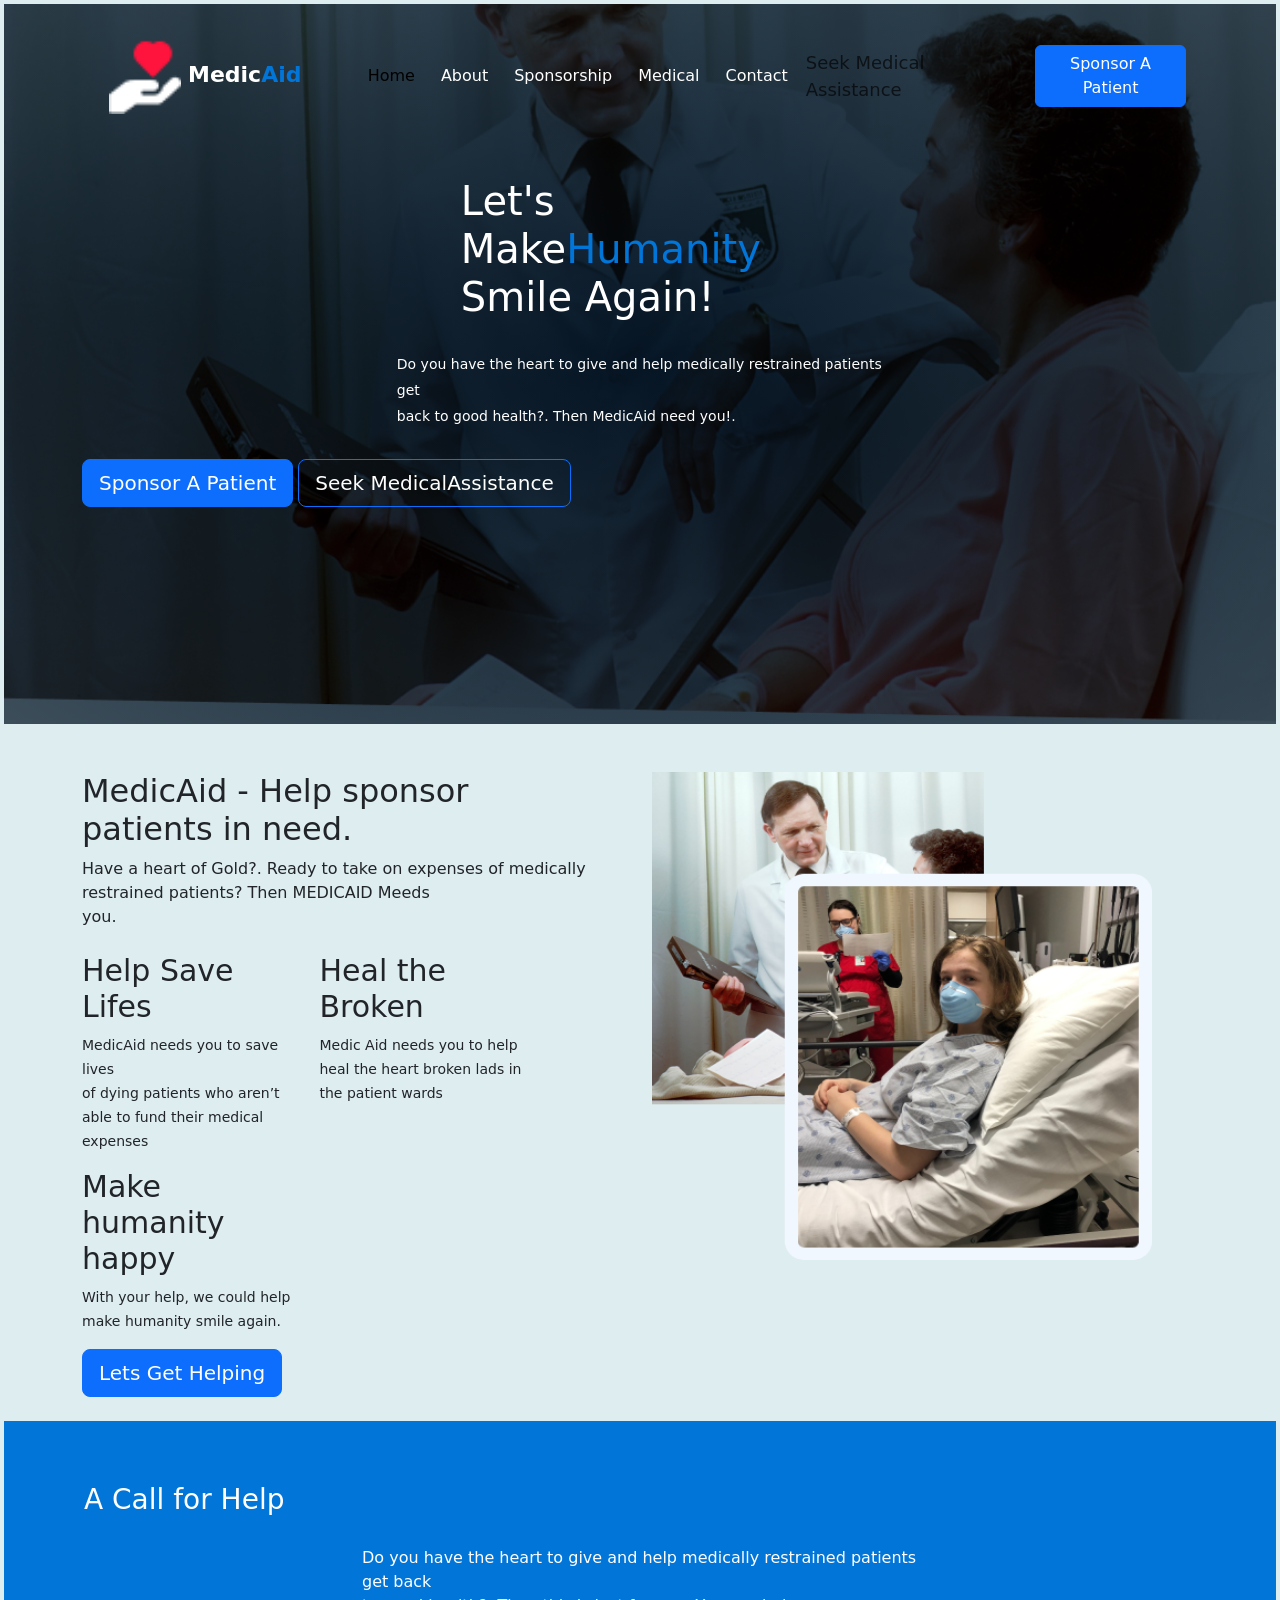
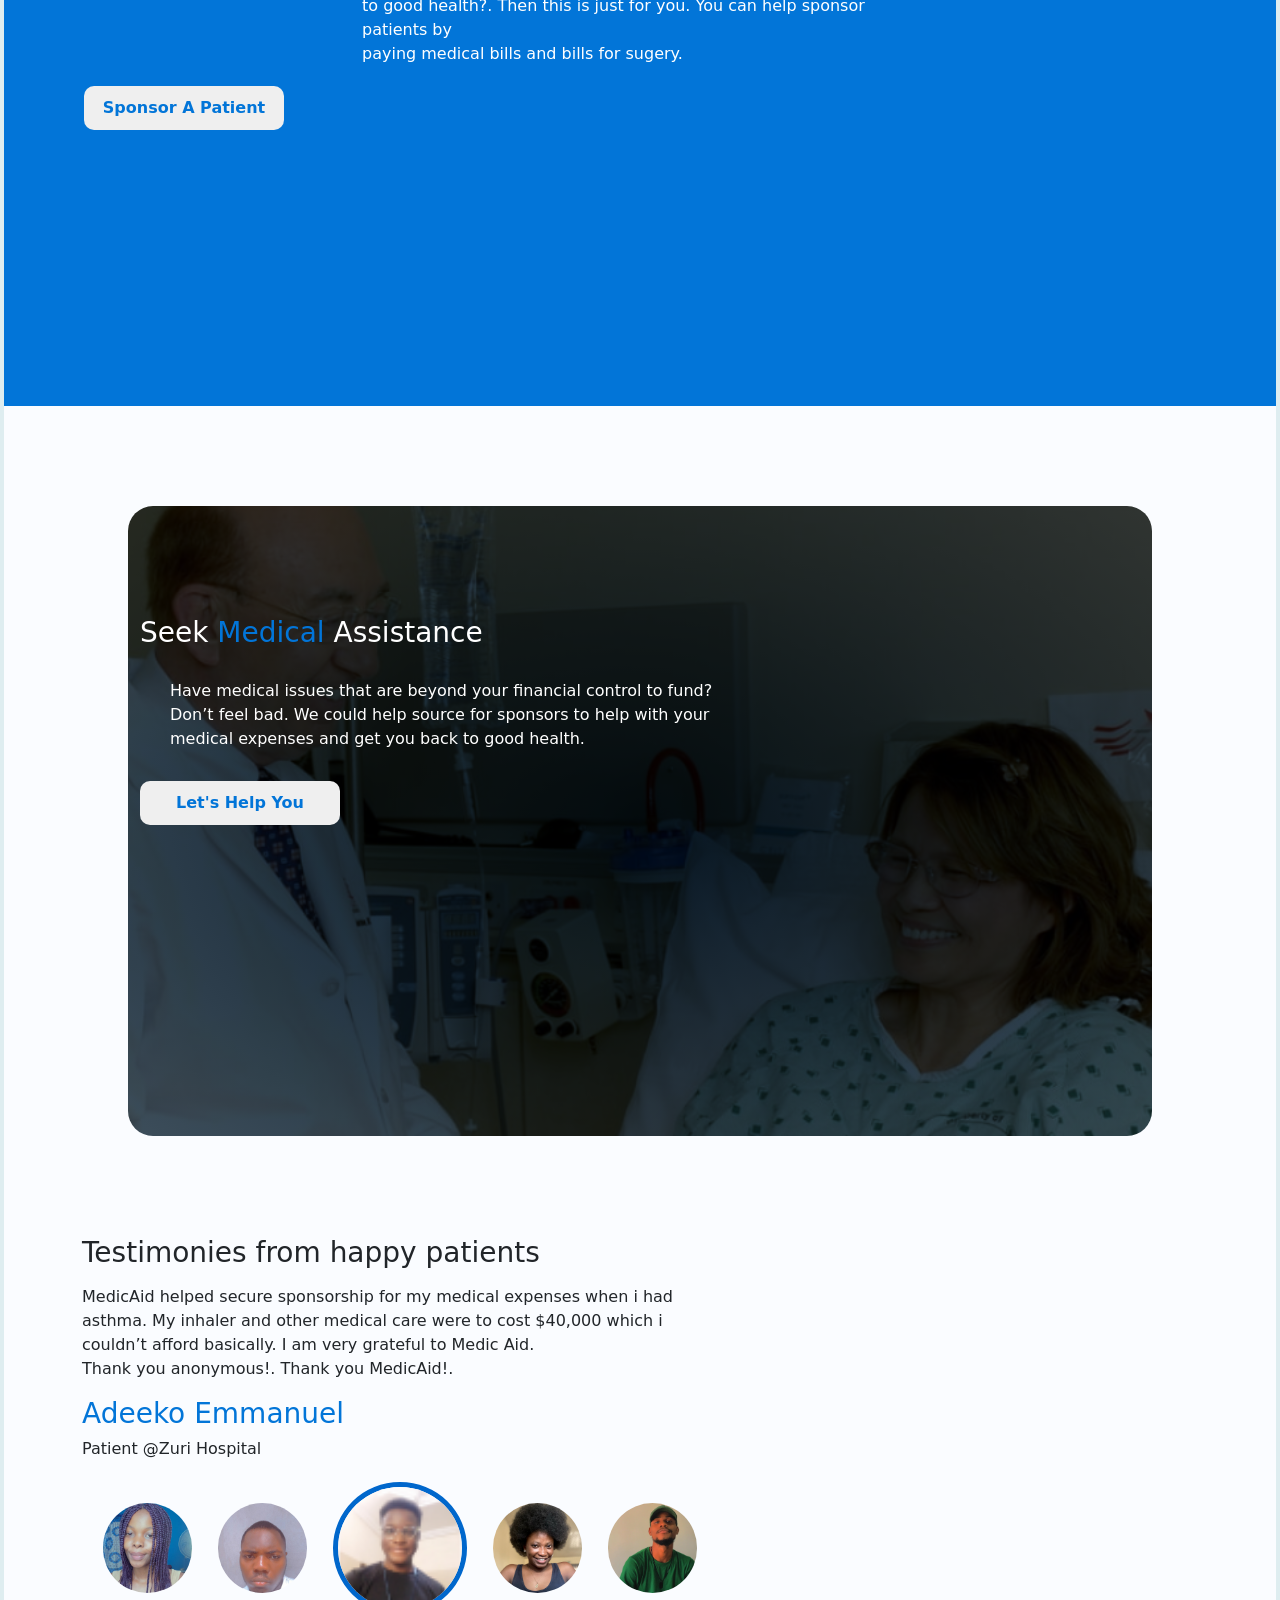
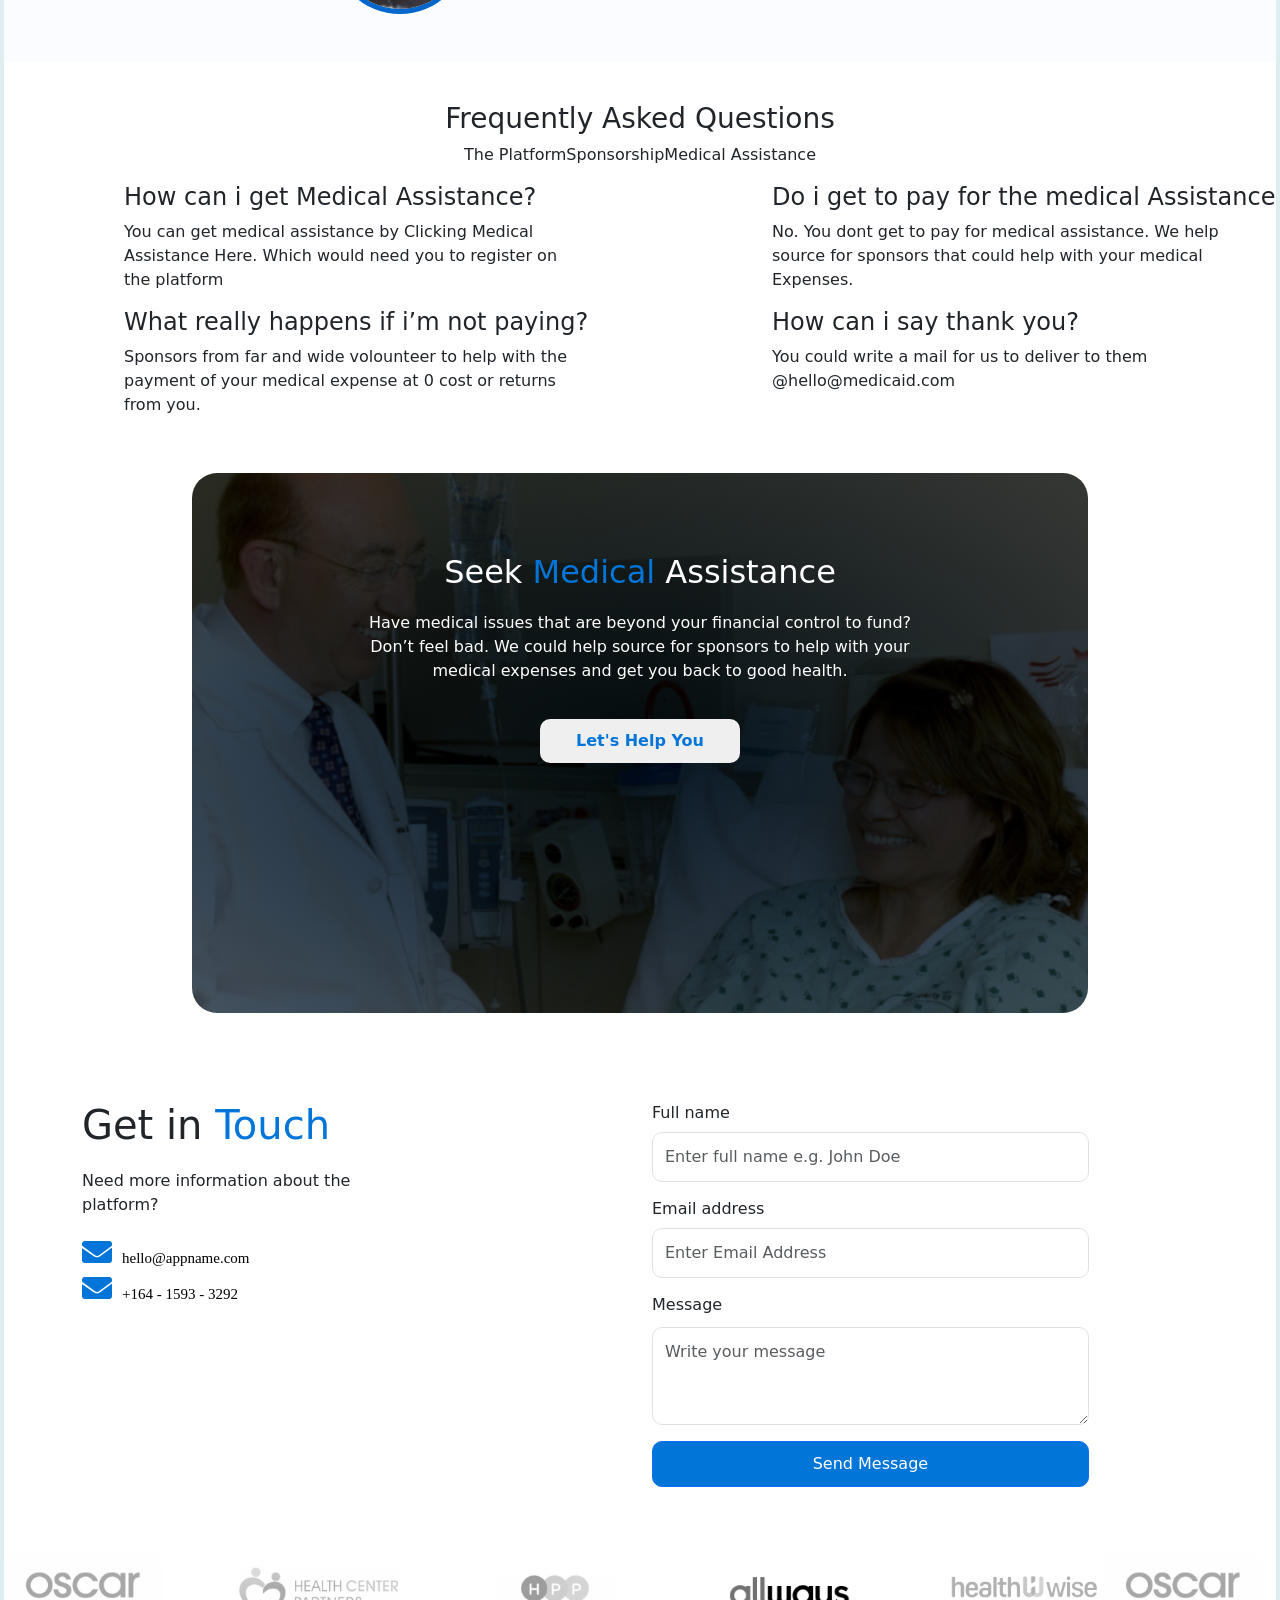
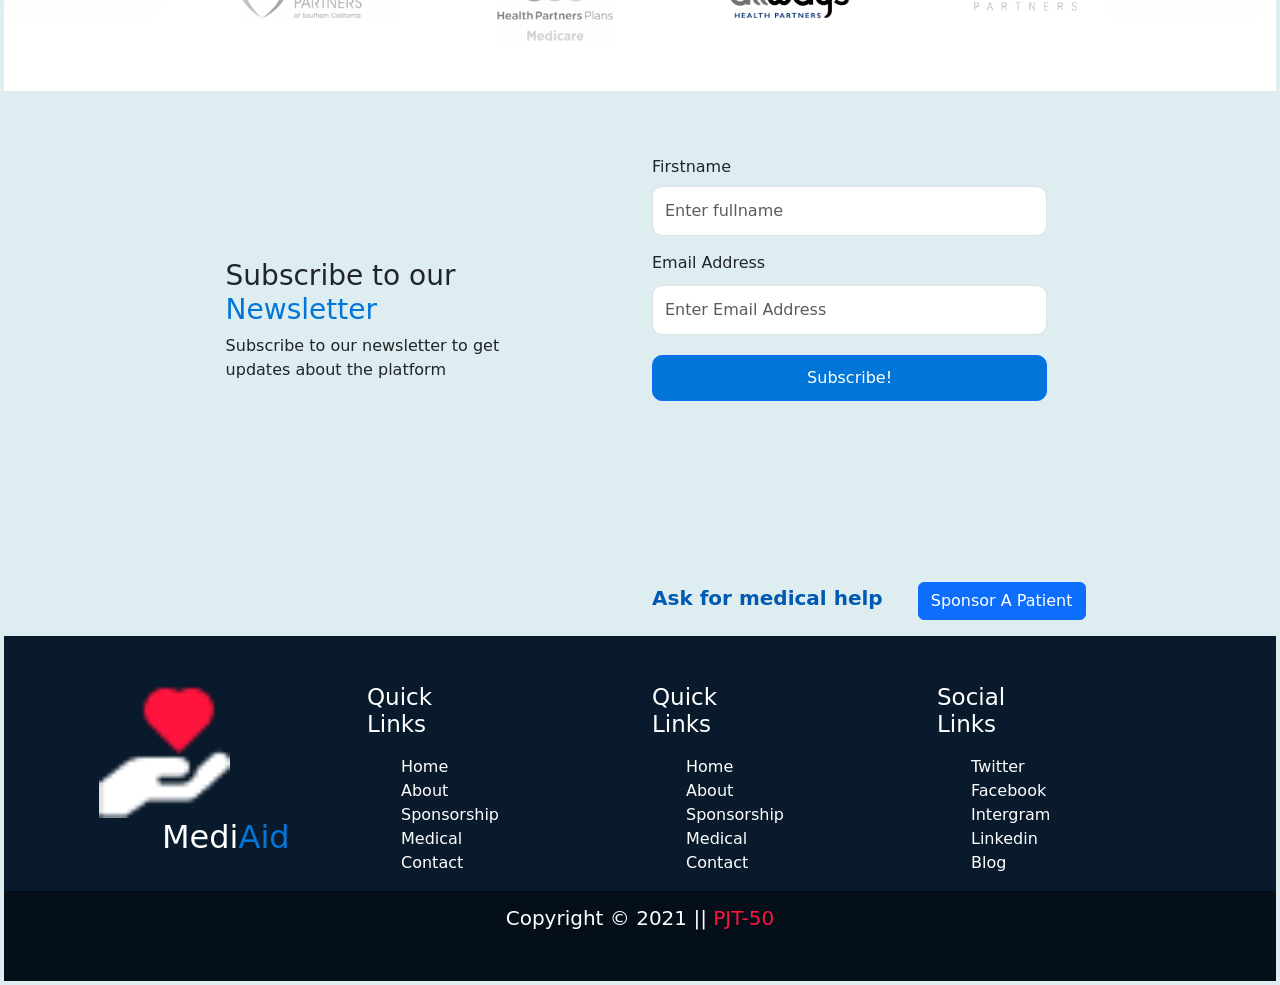
==== commit 33e83dc9: "modified index and css pages" ====
--- a/index.html
+++ b/index.html
@@ -17,12 +17,12 @@
 
     <!-- Bootstrap CSS -->
     <link href="https://cdn.jsdelivr.net/npm/bootstrap@5.0.1/dist/css/bootstrap.min.css" rel="stylesheet" integrity="sha384-+0n0xVW2eSR5OomGNYDnhzAbDsOXxcvSN1TPprVMTNDbiYZCxYbOOl7+AMvyTG2x" crossorigin="anonymous">
-    <title>About Us</title>
+    <title>Home</title>
 
 </head>
 
 <body>
-    <header class="mb-5">
+    <header class=".">
         <section class="bar_title" id="hero-image">
             <div class="container">
                 <!-- NavBar -->
@@ -45,13 +45,13 @@
                                     <a class="nav-link" href="about.html">About</a>
                                 </li>
                                 <li class="nav-item">
-                                    <a class="nav-link" href="#">Sponsorship</a>
+                                    <a class="nav-link" href="sponsorship.html">Sponsorship</a>
                                 </li>
                                 <li class="nav-item">
                                     <a class="nav-link" href="#">Medical</a>
                                 </li>
                                 <li class="nav-item">
-                                    <a class="nav-link" href="#">Contact</a>
+                                    <a class="nav-link" href="contact.html">Contact</a>
                                 </li>
                             </ul>
                             <a class="nav-link" href="#"><span
@@ -77,19 +77,19 @@
         </section>
     </header>
 
-    <!-- Core Value Section -->
-    <section class="section_values m-auto" id="core_values">
-        <div class="container mb-4">
+    <!-- Help_sponsor Section -->
+    <section class="m-auto mb-0" id="Help_sponsor">
+        <div class="container ">
             <div class="row">
 
-                <div class="core col-lg-6 col-md-12 col-sm-12 mt-5  m-sm-auto m-lg-0">
+                <div class="help col-lg-6 col-md-12 col-sm-12 m-sm-auto m-lg-0">
                     <div class="m-sm-auto">
-                        <h2 class="core-vision m-sm-auto pb-2">MedicAid - Help sponsor <br> patients in need.</h2>
+                        <h2 class="m-sm-auto mt-2 pb-2 pt-5">MedicAid - Help sponsor <br> patients in need.</h2>
                         <p class="core_p pb-2">Have a heart of Gold?. Ready to take on expenses of medically restrained patients? Then MEDICAID Meeds <br> you.</p>
                     </div>
 
                     <div class="row">
-                        <div class="values col-lg-5 col-md-12 pb-2">
+                        <div class="values col-lg-5 col-md-12 pb-0 pl-5">
                             <h4>Help Save Lifes</h4>
                             <p>MedicAid needs you to save lives <br> of dying patients who aren’t able to fund their medical expenses</p>
                         </div>
@@ -102,10 +102,10 @@
                             <p>With your help, we could help make humanity smile again.</p>
                         </div>
                     </div>
-                    <button type="button" class="btn btn-primary btn-lg">Lets Get Helping</button>
-                </div>
-                <div class="col-lg-6 col-md-12 col-sm-12 core-value">
-                    <img class="img-fluid patient-image w-50 mt-5" src="../assets/img/medical.png" class="img-responsive" alt="patient's image">
+                    <button type="button" class="btn btn-primary btn-lg mb-4">Lets Get Helping</button>
+                </div>
+                <div class="col-lg-6 col-md-12 col-sm-12 Help_sponsor">
+                    <img class="img-fluid patient-image mt-5" src="../assets/img/medical.png" class="img-responsive" alt="patient's image">
                 </div>
             </div>
         </div>
@@ -126,17 +126,7 @@
     <!-- Patients and Medical assistance section -->
 
     <section class="patients_assistance" id="about_patients_assistance">
-
         <div class="row">
-
-            <!-- About Patients Sub-section -->
-
-            <!-- <div class="col-lg-12 patients">
-                <h3>About Patients</h3>
-                <p>From the desktop, click People & user groups at the top of your left sidebar... Click New User Group in the top rightFrom your desktop, click People & user groups at the top of your left sidebar
-                </p>
-                <a href="#">LEARN MORE</a>
-            </div> -->
 
             <!-- Seek Medical Assistance Sub-section -->
             <div class="make-col assistance">
@@ -150,7 +140,7 @@
     <section class="testimonial pb-5 mb-3" id="testimony">
         <div class="container">
             <div class="col-lg-12 col-md-12 col-m-12 patients">
-                <h3 class="pb-2">Testimonies from happy patients</h3>
+                <h3 class="pb-2 font-weight-900">Testimonies from happy patients</h3>
                 <div class="testifiers">
                     <p>MedicAid helped secure sponsorship for my medical expenses when i had <br> asthma. My inhaler and other medical care were to cost $40,000 which i <br> couldn’t afford basically. I am very grateful to Medic Aid.<br> Thank you anonymous!.
                         Thank you MedicAid!.
@@ -158,12 +148,12 @@
                     <h3><span class="span">Adeeko Emmanuel</span></h3>
                     <h6 class="pb-3">Patient @Zuri Hospital</h6>
                 </div>
-                <div class="images ">
+                <div class="col-sm-12 col-12 col-md-12 images">
                     <img src="./assets/img/matina.png" alt="martina" class="img-responsive rounded-circle">
                     <img src="./assets/img/otoki.jpg" class="img-responsive rounded-circle" alt="otoki">
-                    <img src="./assets/img/emma.png" class="img-responsive rounded-circle" alt="emma">
-                    <img src="./assets/img/luu.png" class="img-responsive rounded-circle" alt="luu">
-                    <img src="./assets/img/tyler.jpg" class="img-responsive rounded-circle" alt="tyler">
+                    <img src="./assets/img/emma.png" class="img-responsive rounded-circle" id="emma" alt="emma ">
+                    <img src="./assets/img/luu.png " class="img-responsive rounded-circle " alt="luu ">
+                    <img src="./assets/img/tyler.jpg " class="img-responsive rounded-circle " alt="tyler ">
                 </div>
             </div>
         </div>
@@ -172,32 +162,31 @@
     <!-- FAQs Section -->
 
     <section class="faq mb-4" id="fa_questions">
-        <div class="jumbotron">
-            <div class="row asked_q">
-                <h3 class="text-center">Frequently Asked Questions</h3>
-                <div class="faq_head m-auto">
+        <div class="jumbotron ">
+            <div class="row asked_q ">
+                <h3 class="text-center mt-4">Frequently Asked Questions</h3>
+                <div class="faq_head m-auto ">
                     <p>The Platform</p>
-                    <p>Sponsorship</p>
+                    <p class-="faq-sponsorship">Sponsorship</p>
                     <p>Medical Assistance</p>
                 </div>
-
-                <div class="QA">
-                    <div class="row questions_and_answers text-left">
-                        <div class="what col-lg-6 col-md-12 col-sm-12">
+                <div class="QA ">
+                    <div class="row questions_and_answers text-left ">
+                        <div class="what col-lg-6 col-md-12 col-sm-12 ">
                             <h4>How can i get Medical Assistance?</h4>
                             <p>You can get medical assistance by Clicking Medical <br> Assistance Here. Which would need you to register on <br> the platform</p>
                         </div>
-                        <div class="what col-lg-6 col-md-12 col-sm-12">
+                        <div class="what col-lg-6 col-md-12 col-sm-12 ">
                             <h4>Do i get to pay for the medical Assistance?</h4>
                             <p>No. You dont get to pay for medical assistance. We help<br> source for sponsors that could help with your medical <br>Expenses.</p>
                         </div>
                     </div>
-                    <div class="row questions_and_answers">
-                        <div class="what col-lg-6 col-md-12 col-sm-12">
+                    <div class="row questions_and_answers ">
+                        <div class="what col-lg-6 col-md-12 col-sm-12 ">
                             <h4>What really happens if i’m not paying?</h4>
                             <p>Sponsors from far and wide volounteer to help with the <br>payment of your medical expense at 0 cost or returns<br> from you.</p>
                         </div>
-                        <div class="what col-lg-6 col-md-12 col-sm-12">
+                        <div class="what col-lg-6 col-md-12 col-sm-12 ">
                             <h4>How can i say thank you?</h4>
                             <p>You could write a mail for us to deliver to them <br>@hello@medicaid.com</p>
                         </div>
@@ -206,48 +195,46 @@
                 </div>
             </div>
         </div>
-    </section>
-
-    <!-- Patients and Medical assistance section -->
-
-    <section class="patients_assistance" id="about_patients_assistance">
-        <div class="row">
-            <!-- Seek Medical Assistance Sub-section -->
-            <div class="make-col assistance">
-                <h2 class="">Seek <span class="span">Medical</span> Assistance</h2>
-                <p>Have medical issues that are beyond your financial control to fund? <br> Don’t feel bad. We could help source for sponsors to help with your <br> medical expenses and get you back to good health.</p>
-                <button type="button" class="ass-btn btn-lg">Let's Help You</button>
-            </div>
-        </div>
-    </section>
+        <section id="fa-img">
+            <div class="row">
+                <!-- Seek Medical Assistance Sub-section -->
+                <div class="make-col fa-assistance text-center">
+                    <h2>Seek <span class="span">Medical</span> Assistance</h2>
+                    <p>Have medical issues that are beyond your financial control to fund? <br> Don’t feel bad. We could help source for sponsors to help with your <br> medical expenses and get you back to good health.</p>
+                    <button type="button" class="ass-btn btn-lg">Let's Help You</button>
+                </div>
+            </div>
+        </section>
+    </section>
+
     <!-- Get In Touch Section -->
 
-    <section class="git" id="gi_touch">
-        <div class="container mt-5 mb-5">
-            <div class="row">
-                <div class="col-sm-12 col-md-6 col-lg-6 git_details">
-                    <h3 class="git-header">Get in <span class="span">Touch</span></h3>
+    <section class="git " id="gi_touch ">
+        <div class="container mt-5 mb-5 ">
+            <div class="row ">
+                <div class="col-sm-12 col-md-6 col-lg-6 git_details ">
+                    <h3 class="git-header ">Get in <span class="span ">Touch</span></h3>
                     <p>Need more information about the <br> platform?</p>
-                    <i class="fas fa-envelope"><span class="env-text">hello@appname.com</span></i> <br>
-                    <i class="fas fa-envelope"><span class="env-text">+164 - 1593 - 3292</span></i>
+                    <i class="fas fa-envelope "><span class="env-text ">hello@appname.com</span></i> <br>
+                    <i class="fas fa-envelope "><span class="env-text ">+164 - 1593 - 3292</span></i>
                 </div>
                 <div class="col-lg-6 form_box ">
                     <form>
-                        <div class="form-row">
-                            <div class="col">
+                        <div class="form-row ">
+                            <div class="col ">
                                 <p>Full name</p>
-                                <input type="text" class="form-control" placeholder="Enter full name e.g. John Doe">
+                                <input type="text " class="form-control " placeholder="Enter full name e.g. John Doe ">
                             </div>
-                            <div class="form-row">
-                                <div class="col">
+                            <div class="form-row ">
+                                <div class="col ">
                                     <p>Email address</p>
-                                    <input type="email" class="form-control" placeholder="Enter Email Address">
+                                    <input type="email " class="form-control " placeholder="Enter Email Address ">
                                 </div>
-                                <div class="form-group">
-                                    <label for="exampleFormControlTextarea1">Message</label>
-                                    <textarea class="form-control" id="exampleFormControlTextarea1" rows="3" placeholder="Write your message"></textarea>
+                                <div class="form-group ">
+                                    <label for="exampleFormControlTextarea1 ">Message</label>
+                                    <textarea class="form-control " id="exampleFormControlTextarea1 " rows="3 " placeholder="Write your message "></textarea>
                                 </div>
-                                <button class="btn btn-primary mt-3" type="submit">Send Message</button>
+                                <button class="btn btn-primary mt-3 " type="submit ">Send Message</button>
                             </div>
                         </div>
                     </form>
@@ -255,29 +242,41 @@
             </div>
         </div>
     </section>
-
-
-    <section class="subscribe mb-auto" id="newsletter">
-        <div class="container">
-            <div class="row sub">
-
-                <div class="col-lg-6 sub_text">
-                    <h3>Subscribe <span class="aid">to our <span class="span">Newsletter</span></span>
+    <!-- patners Section -->
+    <section id="brands">
+        <div class="container-fluid partner-brands pb-2">
+            <div class="row brand-images">
+                <img src="./assets/img/oc.png" alt="police-logo" class="img-fluid " id="partnerss">
+                <img src="/assets/img/health-center-patners.png" alt="Zuri team" class="img-fluid mt-2" id="partner">
+                <img src="./assets/img/health-pstners-plans.png" alt="slack" class="img-fluid mt-4" id="partners">
+                <img src="/assets/img/Allways.png" alt="Zuri team" class="img-fluid mt-2" id="partner">
+                <img src="./assets/img/healthwise.png" alt="slack" class="img-fluid mt-2" id="partners">
+                <img src="./assets/img/oc.png" alt="police-logo" class="img-fluid " id="partnerss">
+            </div>
+        </div>
+    </section>
+    <!-- newsletter Section -->
+    <section class="subscribe mb-auto " id="newsletter">
+        <div class="container ">
+            <div class="row sub ">
+
+                <div class="col-lg-6 sub_text ">
+                    <h3>Subscribe <span class="aid ">to our <span class="span ">Newsletter</span></span>
                     </h3>
                     <p>Subscribe to our newsletter to get updates about the platform</p>
                 </div>
                 <div class="col-lg-6 form_box">
                     <form>
                         <div class="form-row">
-                            <div class="col">
+                            <div class="col ">
                                 <p>Firstname</p>
-                                <input type="text" class="form-control" placeholder="Enter fullname">
+                                <input type="text " class="form-control " placeholder="Enter fullname ">
                             </div>
-                            <div class="form-group">
-                                <label for="exampleFormControlInput1">Email Address</label>
-                                <input type="email" class="form-control" id="exampleFormControlInput1" placeholder="Enter Email Address">
+                            <div class="form-group ">
+                                <label for="exampleFormControlInput1 ">Email Address</label>
+                                <input type="email " class="form-control " id="exampleFormControlInput1 " placeholder="Enter Email Address ">
                             </div>
-                            <button class="btn btn-primary" type="button">Subscribe!</button>
+                            <button class="btn btn-primary " type="button ">Subscribe!</button>
                         </div>
                     </form>
                 </div>
@@ -285,17 +284,18 @@
         </div>
     </section>
 
+
     <!-- Seek Medical Assistance + Sponsor a patient Section -->
 
-    <section class="ass_spons pb-3" id="ass_patient">
-        <div class="container">
-            <div class="row">
-                <div class="col-sm-12 col-md-12 col-lg-6">
-
-                </div>
-                <div class="col-sm-6 col-md-6 col-lg-6 med_help">
-                    <a class="" href="#">Ask for medical help</a>
-                    <button class="btn btn-primary" type="button">Sponsor A Patient</button>
+    <section class="ass_spons pb-3" id="ass_patient ">
+        <div class="container ">
+            <div class="row ">
+                <div class="col-sm-12 col-md-12 col-lg-6 ">
+
+                </div>
+                <div class="col-sm-6 col-md-6 col-lg-6 med_help ">
+                    <a class=" " href="# ">Ask for medical help</a>
+                    <button class="btn btn-primary " type="button ">Sponsor A Patient</button>
                 </div>
             </div>
         </div>
@@ -305,83 +305,85 @@
 
     <!-- footer section -->
 
-    <footer class="pt-5" id="footerbg">
-        <div class="container">
-            <div class="row">
-                <div class="col-sm-12 col-md-6 col-lg-3 mb-auto">
-                    <a class="navbar-brand" href="#"><img src="assets/img/logo1.png" class="img-fluid" alt="logo">
-                        <h2 class="">Medi<span class="span">Aid</span></h2>
+    <footer class="pt-5 " id="footerbg ">
+        <div class="container ">
+            <div class="row ">
+                <div class="col-sm-12 col-md-6 col-lg-3 mb-auto ">
+                    <a class="navbar-brand " href="# "><img src="assets/img/logo1.png " class="img-fluid " alt="logo ">
+                        <h2 class=" ">Medi<span class="span ">Aid</span></h2>
                     </a>
                 </div>
-                <div class="col-sm-12 col-md-6 col-lg-3">
-                    <h3 class="col-sm-12 col-md-6 col-lg-34"> Quick Links</h3>
-                    <ul class="col-sm-12 col-md-6 col-lg-3 pt-2">
-                        <li>
-                            <a href="">Home</a>
-                        </li>
-                        <li>
-                            <a href="">About</a>
-                        </li>
-                        <li>
-                            <a href="">Sponsorship</a>
-                        </li>
-                        <li>
-                            <a href="">Medical </a>
-                        </li>
-                        <li>
-                            <a href="">Contact</a>
+                <div class="col-sm-12 col-md-6 col-lg-3 ">
+                    <h3 class="col-sm-12 col-md-6 col-lg-34 "> Quick Links</h3>
+                    <ul class="col-sm-12 col-md-6 col-lg-3 pt-2 ">
+                        <li>
+                            <a href=" ">Home</a>
+                        </li>
+                        <li>
+                            <a href="about.html ">About</a>
+                        </li>
+                        <li>
+                            <a href=" ">Sponsorship</a>
+                        </li>
+                        <li>
+                            <a href=" ">Medical </a>
+                        </li>
+                        <li>
+                            <a href=" ">Contact</a>
                         </li>
                     </ul>
                 </div>
-                <div class="col-sm-12 col-md-6 col-lg-3">
-                    <h3 class="col-sm-12 col-md-6 col-lg-34"> Quick Links</h3>
-                    <ul class="col-sm-12 col-md-6 col-lg-3 pt-2">
-                        <li>
-                            <a href="">Home</a>
+                <div class="col-sm-12 col-md-6 col-lg-3 ">
+                    <h3 class="col-sm-12 col-md-6 col-lg-34 "> Quick Links</h3>
+                    <ul class="col-sm-12 col-md-6 col-lg-3 pt-2 ">
+                        <li>
+                            <a href="index.html">Home</a>
                         </li>
                         <li>
                             <a href="about.html">About</a>
                         </li>
                         <li>
-                            <a href="">Sponsorship</a>
-                        </li>
-                        <li>
-                            <a href="">Medical</a>
-                        </li>
-                        <li>
-                            <a href="">Contact</a>
+                            <a href="sponsorship.html">Sponsorship</a>
+                        </li>
+                        <li>
+                            <a href="#">Medical</a>
+                        </li>
+                        <li>
+                            <a href="contact.html">Contact</a>
                         </li>
                     </ul>
                 </div>
-                <div class="col-sm-12 col-md-6 col-lg-3">
-                    <h3 class="col-sm-12 col-md-6 col-lg-34">Social Links</h3>
-                    <ul class="col-sm-12 col-md-6 col-lg-3 pt-2">
-                        <li>
-                            <a href="">Twitter</a>
-                        </li>
-                        <li>
-                            <a href="">Facebook</a>
-                        </li>
-                        <li>
-                            <a href="">Intergram</a>
-                        </li>
-                        <li>
-                            <a href="">Linkedin</a>
-                        </li>
-                        <li>
-                            <a href="">Blog</a>
+                <div class="col-sm-12 col-md-6 col-lg-3 ">
+                    <h3 class="col-sm-12 col-md-6 col-lg-34 ">Social Links</h3>
+                    <ul class="col-sm-12 col-md-6 col-lg-3 pt-2 ">
+                        <li>
+                            <a href=" ">Twitter</a>
+                        </li>
+                        <li>
+                            <a href=" ">Facebook</a>
+                        </li>
+                        <li>
+                            <a href=" ">Intergram</a>
+                        </li>
+                        <li>
+                            <a href=" ">Linkedin</a>
+                        </li>
+                        <li>
+                            <a href=" ">Blog</a>
                         </li>
                     </ul>
                 </div>
             </div>
         </div>
-        <div class="footer-small">
+        <div class="footer-small ">
             <p>Copyright &copy; 2021 || <span>PJT-50</span></p>
         </div>
     </footer>
     <!-- JavaScript Bundle with Popper -->
-    <script src="https://cdn.jsdelivr.net/npm/bootstrap@5.0.1/dist/js/bootstrap.bundle.min.js" integrity="sha384-gtEjrD/SeCtmISkJkNUaaKMoLD0//ElJ19smozuHV6z3Iehds+3Ulb9Bn9Plx0x4" crossorigin="anonymous"></script>
-    <script src="index.js"></script>
+    <script src="https://cdn.jsdelivr.net/npm/bootstrap@5.0.1/dist/js/bootstrap.bundle.min.js " integrity="sha384-gtEjrD/SeCtmISkJkNUaaKMoLD0//ElJ19smozuHV6z3Iehds+3Ulb9Bn9Plx0x4 " crossorigin="anonymous "></script>
+    <script src="index.js "></script>
 </body>
 
+</html>
+
 </html>
--- a/assets/css/style.css
+++ b/assets/css/style.css
@@ -6,7 +6,7 @@
 }
 
 body {
-    background-color: whitesmoke;
+    background-color: #DEEDF0;
     font-family: "Manrope" sans-serif;
     text-align: center;
     border: 4px solid #DEEDF0;
@@ -96,17 +96,16 @@
     background-image: radial-gradient(#081A2B, rgba(8, 26, 43, 75%)), url("../img/hero-img.png");
     background-position: center;
     background-repeat: no-repeat;
+    background-color: #DEEDF0;
     background-size: cover;
-    /* background-color: #DEEDF0; */
     background-blend-mode: multiply;
-    background-color: #DEEDF0;
     color: #fff;
     height: 80vh;
 }
 
 .title .title-text {
     width: 28vw;
-    margin: 100px auto 30px;
+    margin: 50px auto 30px;
 }
 
 .title p {
@@ -122,22 +121,23 @@
 }
 
 
-/* core value section*/
-
-#core_values {
+/* help sponsor section*/
+
+#Help_sponsor {
     background-color: #DEEDF0;
 }
 
-img {
-    width: 100%;
+.Help_sponsor img {
+    width: 500px;
+    height: 70%;
     margin: auto;
 }
 
-.core {
+.help {
     text-align: left;
 }
 
-.core .values p {
+.help .values p {
     line-height: 24px;
     font-size: 14px;
 }
@@ -154,7 +154,44 @@
 }
 
 .testimonial img {
-    width: 6%;
+    width: 8%;
+    margin-left: 1.3rem;
+}
+
+#emma {
+    width: 12%;
+    border: 5px solid #0067CC;
+}
+
+
+/* CTA section*/
+
+#CTA_sponsors {
+    background-color: #0275d8;
+    height: 65vh;
+    color: #fff;
+}
+
+#CTA_sponsors .container-fluid {
+    padding: 2rem 5rem;
+}
+
+.CTA .ass-btn {
+    border: none;
+    padding: 10px;
+    border-radius: 10px;
+    width: 200px;
+    color: #0275d8;
+    font-weight: 600;
+}
+
+.call_to_sponsors p {
+    width: 50%;
+    margin: 20px auto;
+}
+
+.call_to_sponsors h3 {
+    margin: 30px auto;
 }
 
 
@@ -166,7 +203,6 @@
 #about_patients_assistance {
     background-color: #FAFCFF;
     height: auto;
-    /* margin: 50px auto; */
 }
 
 #about_patients_assistance .patients {
@@ -188,12 +224,12 @@
 }
 
 .assistance h2 {
-    margin-top: 8rem;
+    margin-top: 110px !important;
     font-size: 50px;
 }
 
 .assistance p {
-    margin: 25px auto;
+    margin: 30px !important;
     width: 50%;
 }
 
@@ -224,46 +260,50 @@
     margin-left: 120px;
 }
 
-
-/* CTA section*/
-
-#CTA_sponsors {
-    background-color: #0275d8;
-    height: 65vh;
-    color: #fff;
-}
-
-#CTA_sponsors .container-fluid {
-    padding: 3rem 5rem;
-}
-
-.CTA .ass-btn {
+#fa-img .fa-assistance {
+    background-image: radial-gradient(#081A2B, rgba(8, 26, 43, 75%)), url("../img/doc-assist.png");
+    background-position: center;
+    background-repeat: no-repeat;
+    background-size: cover;
+    background-color: #FAFCFF;
+    background-blend-mode: multiply;
+    border-radius: 25px;
+    color: #fff;
+    height: 60vh;
+    width: 70vw;
+    margin: 40px auto;
+}
+
+#about_patients_assistance .patients {
+    margin: 100px auto 0;
+}
+
+#fa-img h2 {
+    margin: 80px auto 0;
+    padding-bottom: 20px;
+}
+
+#fa-img p {
+    padding-bottom: 20px;
+}
+
+#fa-img .ass-btn {
     border: none;
+    color: #0275d8;
     padding: 10px;
     border-radius: 10px;
     width: 200px;
-    color: #0275d8;
     font-weight: 600;
 }
 
 
-/* .call_to_sponsors h3 {
-    margin-top: 120px;
-} */
-
-.call_to_sponsors p {
-    width: 50%;
-    margin: 25px auto;
-}
-
-
 /* GI section*/
 
-#gi_touch {
+.git {
     text-align: left;
 }
 
-#gi_touch .container-fluid {
+#git .container-fluid {
     padding: 10%;
 }
 
@@ -320,17 +360,10 @@
 /* partners section*/
 
 
-/* 
-.partners-pics {
-    width: 3%;
-    height: 3%;
-} */
-
-
 /* NEWSLETTER section*/
 
 #newsletter {
-    background-color: #F5FAFF;
+    background-color: #DEEDF0;
     height: auto;
     margin: auto;
     margin-top: 40px;
@@ -360,11 +393,39 @@
 }
 
 
+/*---- partners section-----*/
+
+img .brand-images {
+    display: flex;
+    flex-direction: row;
+    justify-content: center;
+    align-items: center;
+}
+
+.partner-brands {
+    margin-left: 6%;
+}
+
+#partnerss,
+#partner,
+#partners {
+    width: 12.5%;
+    height: 13%;
+    padding: 15px 0 0 0;
+}
+
+#partner {
+    margin-left: 6%;
+    margin-right: 6%;
+}
+
+
 /* partners section*/
 
-#ass_patient {
-    background-color: #F5FAFF;
+.ass_spons {
+    background-color: #DEEDF0;
     color: #005AB2;
+    padding-top: 1rem;
 }
 
 .ass_spons a {
@@ -417,13 +478,6 @@
 }
 
 @media (max-width: 575.98px) {
-    .title h1 {
-        font-size: 25px;
-    }
-    .title .title-text {
-        width: 28vw;
-        margin: 50px auto 15px;
-    }
     /* footer section*/
     footer a,
     ul {
